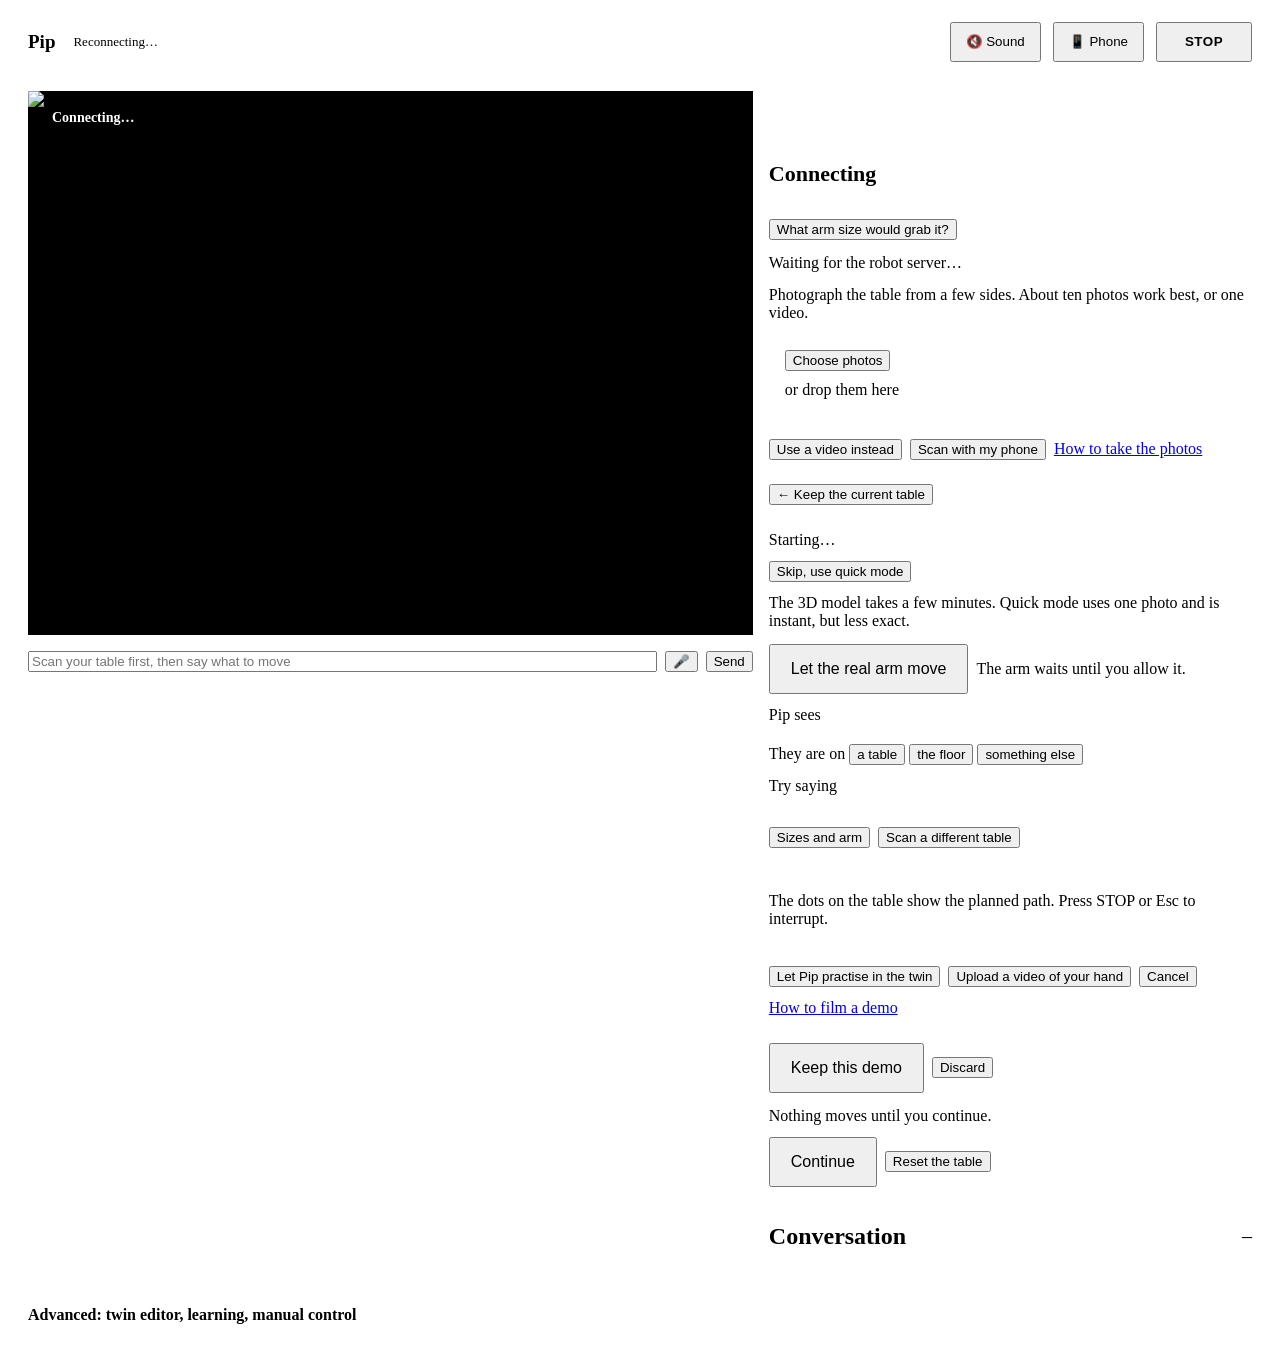
==== apps/robot_ui/dashboard.html @ 00710913 "Things on a table, the floor or anything else: guessed, drawn, sized, correctable Layout.surface say" ====
<!doctype html>
<html lang="en">
<head>
<meta charset="utf-8">
<meta name="viewport" content="width=device-width, initial-scale=1">
<title>EchoTwin</title>
<link rel="stylesheet" href="/ui/ui.css">
<style>
header{position:sticky;top:0;z-index:5;display:flex;align-items:center;gap:12px;padding:10px 20px;background:var(--bg);border-bottom:1px solid var(--line)}
h1{font-size:19px}
.status{display:flex;align-items:center;gap:6px;font-size:13px;color:var(--dim)}
.sp{flex:1}
header button{min-height:40px;padding:8px 14px}
#stopBtn{min-width:96px;font-weight:800;letter-spacing:.04em}
main{display:grid;grid-template-columns:minmax(0,1.5fr) minmax(320px,1fr);gap:16px;padding:16px 20px;max-width:1280px;margin:0 auto}
.col{display:flex;flex-direction:column;gap:16px;min-width:0}

#videoWrap{position:relative;border-radius:var(--radius);overflow:hidden;background:#000;aspect-ratio:4/3}
#video{width:100%;height:100%;object-fit:contain;display:block}
#badge{position:absolute;left:12px;top:12px;max-width:calc(100% - 24px);padding:7px 12px;border-radius:999px;font-weight:700;font-size:14px;background:var(--scrim);color:#fff}
#badge.busy{color:#9cc2ff} #badge.teach{color:#cdb8ff} #badge.stop{color:#ff9395}
#said{position:absolute;left:12px;right:12px;bottom:12px;padding:10px 14px;border-radius:12px;background:var(--scrim);color:#fff;font-size:17px;display:none}
#said b{color:#5fe0b3}
#ask{display:flex;gap:8px}
#ask input{flex:1}

/* the step card */
#step{display:flex;flex-direction:column;gap:14px}
.dots{display:flex;gap:6px;align-items:center}
.dots i{flex:1;height:5px;border-radius:3px;background:var(--line)}
.dots i.done{background:var(--accent);opacity:.5} .dots i.now{background:var(--accent)}
#stepTitle{font-size:22px;font-weight:800}
.panel{display:flex;flex-direction:column;gap:12px}
.panel p{margin:0}
.says{padding:10px 12px;border-radius:var(--radius-sm);background:var(--sunken);border-left:4px solid var(--accent)}
.says.warn{border-left-color:var(--warn)} .says.bad{border-left-color:var(--stop)}
.says b{font-weight:700}
.actions{display:flex;flex-wrap:wrap;gap:8px;align-items:center}
.actions .primary{padding:14px 20px;font-size:16px}
#drop{border:2px dashed var(--line);border-radius:var(--radius);padding:16px;display:flex;flex-direction:column;gap:10px;align-items:flex-start}
#drop.over{border-color:var(--accent);background:var(--sunken)}
#checkGrid{display:grid;grid-template-columns:repeat(auto-fill,minmax(150px,1fr));gap:10px}
.chk{background:var(--sunken);border:1px solid var(--line);border-radius:var(--radius-sm);overflow:hidden;font-size:12px}
.chk.bad{border-color:var(--stop)} .chk.good{border-color:var(--accent)}
.chk img{width:100%;display:block;background:#000;aspect-ratio:4/3;object-fit:cover}
.chk .row{display:flex;gap:6px;align-items:flex-start;padding:6px 8px}
.chk input{width:18px;height:18px;margin:0;flex:none}
#checkBar{position:sticky;bottom:0;display:none;gap:12px;align-items:center;padding:8px 0;background:var(--card)}
#pipeFill{width:0;transition:width .6s}
.stat{display:grid;grid-template-columns:auto 1fr;gap:4px 12px}
.stat b{font-weight:600}
.sure{display:flex;flex-direction:column;gap:6px}
.padgrid{display:grid;grid-template-columns:repeat(3,62px);gap:6px}
.padgrid button,.padcol button{height:52px;padding:4px;display:flex;flex-direction:column;align-items:center;justify-content:center;user-select:none;touch-action:none}
.padgrid small{font-size:10px;color:var(--dim)}
.padcol{display:flex;flex-direction:column;gap:6px} .padcol button{width:90px}
#pad{display:flex;gap:14px;align-items:center;flex-wrap:wrap}
#pad button.act{background:var(--line)}

/* conversation */
#log{max-height:220px;overflow-y:auto;display:flex;flex-direction:column;gap:6px;margin-top:10px}
.msg{padding:7px 11px;border-radius:var(--radius-sm);max-width:92%}
.msg.user{align-self:flex-end;background:var(--sunken)}
.msg.robot{align-self:flex-start;border:1px solid var(--line)}
.msg.system{align-self:center;color:var(--dim);font-size:12px}
summary{cursor:pointer;list-style:none}
summary::-webkit-details-marker{display:none}
details.card>summary{display:flex;align-items:center;justify-content:space-between}
details.card>summary::after{content:'+';color:var(--dim);font-size:20px}
details.card[open]>summary::after{content:'–'}
.thinking{color:var(--warn);text-transform:none;letter-spacing:0}

/* advanced */
#adv{max-width:1280px;margin:0 auto 24px;padding:0 20px}
#adv>summary{padding:10px 0;color:var(--dim);font-weight:600}
.advgrid{display:grid;grid-template-columns:repeat(auto-fit,minmax(340px,1fr));gap:16px;margin-top:8px}
.advgrid .wide{grid-column:1 / -1}
.advgrid h3{font-size:12px;text-transform:uppercase;letter-spacing:.08em;color:var(--dim);margin-bottom:10px}
.btns{display:flex;flex-wrap:wrap;gap:8px}
.big{display:grid;grid-template-columns:repeat(3,1fr);gap:8px;margin-bottom:10px}
.big div{background:var(--sunken);border-radius:var(--radius-sm);padding:10px}
.big b{display:block;font-size:22px} .big span{color:var(--dim);font-size:12px}
.skill{background:var(--sunken);border-radius:var(--radius-sm);padding:10px;min-width:40%;flex:1}
.skill .n{font-size:18px;font-weight:800}
.skill .pips{display:flex;gap:4px;margin-top:6px} .skill .pips i{width:14px;height:6px;border-radius:3px;background:var(--line)} .skill .pips i.on{background:var(--accent)}
#twinRow{display:grid;grid-template-columns:minmax(0,1.3fr) minmax(0,1fr);gap:12px}
#twin{width:100%;border-radius:var(--radius-sm);background:var(--sunken);aspect-ratio:594/420;object-fit:contain}
table.edit input,table.edit select{background:var(--sunken);padding:5px 6px;min-height:0;font-size:13px;width:100%;min-width:52px}
table.edit td{padding:3px 4px} table.edit input.name{min-width:150px}
.three{display:grid;grid-template-columns:repeat(3,1fr);gap:12px}
.three figure{margin:0;display:flex;flex-direction:column;gap:6px}
.three img{width:100%;aspect-ratio:1/1;object-fit:contain;background:#fff;border-radius:6px}
.three figcaption{font-size:12px;color:var(--dim)}
dialog .in{padding:18px 20px 20px;display:flex;flex-direction:column;gap:14px}
dialog .close{align-self:flex-end;margin-bottom:-8px}
#qr{background:#fff;padding:8px;border-radius:8px;width:180px;height:180px}
.armsize{display:flex;justify-content:space-between;font-weight:600}
#armSize{width:100%;accent-color:var(--accent)}
#needList{list-style:none;padding:0;margin:8px 0 12px;display:flex;flex-direction:column;gap:4px;font-size:14px}
#needList li.no{color:var(--dim)} #needList li.ok b{color:var(--accent)}
#surfaceRow .chip.on{background:var(--accent);color:var(--on-accent)}
#toasts{position:fixed;left:50%;bottom:20px;transform:translateX(-50%);display:flex;flex-direction:column;gap:8px;z-index:20;width:min(92vw,460px)}
.toast{padding:12px 16px;border-radius:var(--radius-sm);background:var(--text);color:var(--bg);font-weight:600;box-shadow:0 6px 24px #0005}
.toast.bad{background:var(--stop);color:var(--on-stop)}

@media (max-width:900px){
  main{grid-template-columns:1fr;padding:12px 16px}
  header{padding:8px 16px} #adv{padding:0 16px}
  .status span.t{display:none}
  .three{grid-template-columns:1fr} #twinRow{grid-template-columns:1fr}
}
</style>
</head>
<body>
<header>
  <h1 id="title">Pip</h1>
  <span class="status"><span class="dot" id="connDot"></span><span class="t" id="connTxt">Offline</span></span>
  <span class="pill warn" id="backendPill" hidden></span>
  <span class="sp"></span>
  <button class="ghost" id="soundBtn" aria-pressed="false" title="Sound is off until you click anywhere">🔇 Sound</button>
  <button class="ghost" id="phoneBtn">📱 Phone</button>
  <button class="stop" id="stopBtn" title="Stop now (Esc)">STOP</button>
</header>

<main>
  <div class="col">
    <div id="videoWrap"><img id="video" src="/video.mjpg" alt="The robot and your table"><div id="badge">Connecting…</div><div id="said"></div></div>
    <div id="ask">
      <input type="text" id="txt" placeholder="Scan your table first, then say what to move" autocomplete="off" aria-label="Tell the robot what to do">
      <button id="micBtn" title="Speak" aria-label="Speak">🎤</button>
      <button class="primary" id="sendBtn">Send</button>
    </div>
  </div>

  <div class="col">
    <section class="card" id="step" aria-live="polite">
      <div><div class="eyebrow" id="stepNo">&nbsp;</div></div>
      <div class="dots" id="stepDots"><i></i><i></i><i></i><i></i></div>
      <h2 id="stepTitle">Connecting</h2>
      <div class="says" id="says" hidden></div>
      <div class="actions" id="sizeHelp" hidden><button class="ghost" id="sizeHelpBtn">What arm size would grab it?</button></div>

      <div class="panel" id="p-connecting"><p class="dim">Waiting for the robot server…</p></div>

      <div class="panel" id="p-scan" hidden>
        <p>Photograph the table from a few sides. About ten photos work best, or one video.</p>
        <div id="drop">
          <button class="primary" id="checkPick">Choose photos</button>
          <input type="file" id="checkFiles" accept="image/*" multiple hidden>
          <span class="dim small">or drop them here</span>
        </div>
        <div class="actions" id="examples"></div>
        <div class="actions small">
          <button class="ghost" id="videoBtn">Use a video instead</button><input type="file" id="videoFile" accept="video/*" hidden>
          <button class="ghost" id="phoneBtn2">Scan with my phone</button>
          <a href="/docs/capture" target="_blank" rel="noopener">How to take the photos</a>
        </div>
        <div id="checkGrid"></div>
        <div id="checkBar"><button class="primary" id="checkBuild">Build twin</button><span class="dim small" id="checkSummary"></span></div>
        <div class="actions" id="backRow" hidden><button class="ghost" id="backBtn">← Keep the current table</button></div>
      </div>

      <div class="panel" id="p-scanning" hidden>
        <div class="meter"><i id="pipeFill"></i></div>
        <p class="dim" id="pipeText">Starting…</p>
        <div class="actions"><button id="pipeSkip">Skip, use quick mode</button></div>
        <p class="dim small">The 3D model takes a few minutes. Quick mode uses one photo and is instant, but less exact.</p>
      </div>

      <div class="panel" id="p-ask" hidden>
        <div class="actions" id="armRow" hidden><button class="primary" data-say="arm the robot">Let the real arm move</button><span class="dim small">The arm waits until you allow it.</span></div>
        <div><div class="eyebrow">Pip sees</div><div class="chips" id="seen" style="margin-top:8px"></div></div>
        <div class="chips" id="surfaceRow" title="My guess. Tap if it is wrong: sizes from one photo depend on it.">
          <span class="dim small" style="align-self:center">They are on</span>
          <button class="chip" data-surface="table" aria-pressed="false">a table</button>
          <button class="chip" data-surface="floor" aria-pressed="false">the floor</button>
          <button class="chip" data-surface="other" aria-pressed="false">something else</button>
          <input type="number" id="surfaceCm" min="5" max="200" step="5" placeholder="height, cm" aria-label="How high it is, in centimetres" style="width:120px;min-height:36px;padding:6px 10px" hidden>
        </div>
        <div><div class="eyebrow">Try saying</div><div class="chips" id="ideas" style="margin-top:8px"></div></div>
        <p class="dim small" id="calNote"></p>
        <div class="actions"><button class="ghost" id="fixSizes">Sizes and arm</button><button class="ghost" id="rescanBtn">Scan a different table</button></div>
      </div>

      <div class="panel" id="p-watch" hidden>
        <p id="watchTask"></p>
        <div class="sure" id="sureBox" hidden>
          <div class="meter"><i id="sure"></i></div>
          <div class="small"><b id="sureTxt"></b> <span class="dim" id="why"></span></div>
        </div>
        <p class="dim small">The dots on the table show the planned path. Press STOP or Esc to interrupt.</p>
      </div>

      <div class="panel" id="p-teach" hidden>
        <p id="teachTask"></p>
        <div id="teachSlot"></div>
        <div class="actions">
          <button data-say="practice">Let Pip practise in the twin</button>
          <button id="demoBtn">Upload a video of your hand</button><input type="file" id="demoFiles" accept="video/*,image/*" multiple hidden>
          <button class="ghost" data-say="discard">Cancel</button>
        </div>
        <p class="dim small"><a href="/docs/teaching" target="_blank" rel="noopener">How to film a demo</a></p>
      </div>

      <div class="panel" id="p-review" hidden>
        <p id="reviewTxt"></p>
        <div class="actions"><button class="primary" data-say="keep it">Keep this demo</button><button data-say="discard">Discard</button></div>
      </div>

      <div class="panel" id="p-stopped" hidden>
        <p class="dim">Nothing moves until you continue.</p>
        <div class="actions"><button class="primary" data-say="continue">Continue</button><button data-say="reset">Reset the table</button></div>
      </div>
    </section>

    <details class="card" id="logCard" open>
      <summary><h2 class="eyebrow">Conversation <span id="thinking" class="thinking"></span></h2></summary>
      <div id="log"></div>
    </details>
  </div>
</main>

<details id="adv">
  <summary>Advanced: twin editor, learning, manual control</summary>
  <div class="advgrid">
    <div class="card">
      <h3>Commands</h3>
      <div class="btns">
        <button data-say="continue">Continue</button>
        <button data-say="your turn">Your turn</button>
        <button data-say="my turn">My turn</button>
        <button data-say="reset">Reset the table</button>
        <button data-say="what do you see?">What do you see?</button>
        <button data-say="how sure are you?">How sure are you?</button>
        <button data-say="practice">Practise in the twin</button>
        <button data-say="keep it">Keep demo</button>
        <button data-say="discard">Discard demo</button>
        <button id="demoBtn2">Upload demo video</button>
        <button id="armBtn" data-say="arm the robot" hidden>Arm the robot</button>
      </div>
    </div>
    <div class="card">
      <h3>Drive the gripper by hand</h3>
      <div id="advSlot"><div id="pad" title="Hold a button to move the gripper">
        <div class="padgrid">
          <span></span><button data-v="0,1,0">▲<small>back</small></button><span></span>
          <button data-v="-1,0,0">◀<small>left</small></button><button id="padGrip">Grip</button><button data-v="1,0,0">▶<small>right</small></button>
          <span></span><button data-v="0,-1,0">▼<small>front</small></button><span></span>
        </div>
        <div class="padcol"><button data-v="0,0,0.8">⤒ Up</button><button data-v="0,0,-0.8">⤓ Down</button></div>
      </div></div>
      <p class="dim small" style="margin:10px 0 0">Keyboard (click the video first): <span id="keysHelp"><kbd>Z Q S D</kbd> or arrows move · <kbd>A</kbd>/<kbd>E</kbd> down/up · <kbd>Space</kbd> grip · <kbd>Esc</kbd> stop</span></p>
    </div>
    <div class="card">
      <h3>What Pip has learned</h3>
      <div class="btns" id="demos"></div>
      <div class="stat" style="margin-top:10px"><span class="dim">Control</span><b id="ctrl">—</b></div>
      <div class="big" style="margin-top:12px"><div><b id="dsEp">0</b><span>episodes</span></div><div><b id="dsMin">0</b><span>human minutes</span></div><div><b id="dsCost">0</b><span>CHF teleop equivalent</span></div></div>
      <table id="recent"></table>
    </div>
    <div class="card">
      <h3>Last scan</h3>
      <p class="dim small" id="scanStatus" style="margin:0 0 8px">No scan yet.</p>
      <div id="twinRow"><img id="twin" alt="" hidden><div></div></div>
      <table id="dets" style="margin-top:10px"></table>
      <div class="btns" style="margin-top:10px"><button class="ghost" id="capinfoBtn" aria-haspopup="dialog">Photos, Scaniverse or LiDAR?</button></div>
    </div>
    <div class="card wide" id="sizeCard">
      <h3>Arm size: what would it take?</h3>
      <p class="dim small" style="margin:0 0 10px">Change the arm's size to see which objects it could pick up, and how big it must be for each. The table and the objects keep their sizes.</p>
      <div class="btns">
        <select id="armSel" aria-label="Robot arm"></select>
        <button id="armApply">Switch arm</button>
      </div>
      <p class="dim small" id="armAbout" style="margin:8px 0 12px"></p>
      <label class="armsize" for="armSize"><span>Arm size</span><b id="armSizeTxt">×1.00</b></label>
      <input type="range" id="armSize" min="0.75" max="4" step="0.05" value="1" aria-describedby="armSpecs">
      <p class="small" id="armSpecs" style="margin:6px 0"></p>
      <ul id="needList"></ul>
      <div class="btns">
        <button class="primary" id="armSizeApply">Use this size</button>
        <button id="armSizeAll">Size for all objects</button>
        <button class="ghost" id="armSizeReset">Back to its real size</button>
      </div>
      <h3 style="margin-top:22px">Object sizes</h3>
      <p class="dim small" style="margin:0 0 10px">Sizes from one photo are estimates. If you know how wide one object really is, the whole table is rescaled to match.</p>
      <div class="btns">
        <select id="sizeObj" aria-label="Which object"></select>
        <input type="number" id="sizeCm" step="0.5" min="0.5" placeholder="real width, cm" style="width:150px" aria-label="Its real width in centimetres">
        <button id="sizeApply">Rescale the table</button>
      </div>
      <p class="dim small" id="scaleNow" style="margin:8px 0 0"></p>
    </div>
    <div class="card wide">
      <h3>Twin editor</h3>
      <div class="btns">
        <a href="/api/twin/export" download="twin.zip"><button>⬇ Save twin (.zip)</button></a>
        <button id="twinLoadBtn">⬆ Load twin…</button><input type="file" id="twinLoad" accept=".zip,.json" hidden>
        <button id="meshBtn">＋ Add 3D scan…</button><input type="file" id="meshFile" accept=".glb,.gltf,.obj,.ply,.stl" hidden>
        <select id="meshTarget" title="What the 3D scan is" aria-label="What the 3D scan is"><option value="scene">as the room / table (scenery)</option></select>
        <button id="twinReload">↻ Reload</button>
        <button class="primary" id="twinApply">Apply changes</button>
        <span class="dim" id="twinMsg"></span>
      </div>
      <div style="overflow-x:auto;margin-top:10px"><table id="twinTable" class="edit"></table></div>
      <button id="twinAdd" style="margin-top:8px">＋ Add object</button>
      <table id="sceneTable" class="edit" style="margin-top:10px"></table>
      <p class="dim small" style="margin:8px 0 0">Real centimetres, table centre = 0, X to the right, Y away from you.
        A saved .zip holds twin.json plus images and meshes: edit it by hand, keep it, or load it on another laptop.
        3D scans: export .glb or .obj from Polycam, Scaniverse or Luma.</p>
    </div>
    <div class="card wide">
      <h3>Status</h3>
      <div class="stat"><span class="dim">AI</span><b id="aiTxt">—</b><span class="dim">Robot</span><b id="backendTxt">—</b><span class="dim">Phone</span><b id="phoneState">not connected</b></div>
    </div>
  </div>
</details>

<dialog id="phoneDlg" aria-labelledby="phoneTitle">
  <div class="in">
    <button class="ghost close" type="button" id="phoneClose">Close</button>
    <h3 id="phoneTitle" style="font-size:20px">Use your phone</h3>
    <p class="dim" style="margin:0">Open this on a phone on the same Wi-Fi. Accept the certificate warning once. The phone can scan the table, listen and drive.</p>
    <div id="qr"></div>
    <b id="phoneUrl"></b>
  </div>
</dialog>

<dialog id="capinfo" aria-labelledby="capinfoTitle">
  <div class="in">
    <button class="ghost close" type="button" id="capinfoClose">Close</button>
    <h3 id="capinfoTitle" style="font-size:20px">Three ways to capture a place</h3>
    <p class="dim" style="margin:0">EchoTwin works from photos or a video, because every phone can do that. A Scaniverse scan or a LiDAR mesh is
      more accurate and already metric, but needs an app, or a device with a LiDAR sensor, which costs more. We tested all three.</p>
    <div class="three">
      <figure><img src="/img/map_lounge.png" alt="Floor plan of a stage built from 13 photos"><figcaption>13 photos + VGGT · cleanest plan</figcaption></figure>
      <figure><img src="/img/map_splat.png" alt="Floor plan of the same stage built from a Scaniverse scan"><figcaption>Scaniverse scan of the same stage · metric, noisier</figcaption></figure>
      <figure><img src="/img/map_home.png" alt="Floor plan of a furnished apartment built from an iPad LiDAR scan"><figcaption>LiDAR mesh of an apartment · 7.0 × 6.2 m</figcaption></figure>
    </div>
    <div style="overflow-x:auto"><table>
      <thead><tr><th></th><th>Photos / video + VGGT</th><th>Scaniverse (phone app)</th><th>LiDAR (iPad mesh)</th></tr></thead>
      <tbody>
        <tr><td>Needs</td><td>Any phone camera</td><td>A phone with the app</td><td>A device with a LiDAR sensor</td></tr>
        <tr><td>Scale</td><td>True scale with a printed marker on the table; otherwise estimated from the phone height (stage height within about 5 % of the Scaniverse scan)</td><td>Metric</td><td>Metric (table top 0.75 m, ceiling 2.25 to 2.30 m)</td></tr>
        <tr><td>Names the objects</td><td>Yes: a detector, then a vision-model review</td><td>No</td><td>No</td></tr>
        <tr><td>Plan in our test</td><td>Cleanest: armchairs, sofa, lamps</td><td>Works, noisier</td><td>93 % of the floor, table legs visible</td></tr>
        <tr><td>Processing here</td><td>About 2 to 3 min on a laptop GPU</td><td>About 30 s</td><td>About 40 s</td></tr>
      </tbody>
    </table></div>
    <p class="dim small" style="margin:0">Small things are the weak spot of photos: the reconstructed table is flat to only 2 to 3 cm, so objects
      under about 5 cm can vanish. Scaniverse and LiDAR data are not part of this repository (the LiDAR scan is licensed for non-commercial use).</p>
  </div>
</dialog>
<div id="toasts" role="status" aria-live="polite"></div>

<script src="https://cdnjs.cloudflare.com/ajax/libs/qrcodejs/1.0.0/qrcode.min.js"></script>
<script src="/ui/stage.js"></script>
<script>
const $ = s => document.querySelector(s);
const esc = s => String(s ?? '').replace(/[&<>]/g, c => ({ '&': '&amp;', '<': '&lt;', '>': '&gt;' }[c]));
let ws, state = null, soundOn = false, audio = new Audio(), lastDecision = null, decisionAt = 0;
let scanning = false, scanSeen = false, pipe = null, scanText = '', forceScan = false, lastScan = null, lastStats = null;

// ---------- small helpers ----------
function toast(text, tone) {
  const el = document.createElement('div'); el.className = 'toast ' + (tone || ''); el.textContent = text;
  $('#toasts').appendChild(el); setTimeout(() => el.remove(), 5000);
}
async function api(url, opts) {   // JSON from the server; a network failure is shown, not swallowed
  try { return await (await fetch(url, opts)).json(); }
  catch (e) { toast('Could not reach the server. Is it still running?', 'bad'); return null; }
}
const form = (name, files) => { const fd = new FormData(); for (const f of files) fd.append(name, f); return fd; };

fetch('/api/info').then(r => r.json()).then(i => {
  $('#phoneUrl').innerHTML = (i.phone_urls || [i.phone_url]).map(u => esc(u)).join('<br>');
  $('#title').textContent = i.name;
  try { new QRCode($('#qr'), { text: i.phone_url, width: 164, height: 164 }); } catch (e) { $('#qr').hidden = true; }
  $('#aiTxt').textContent = i.brain ? 'AI on' : 'AI off (rules only)';
  renderStats(i.stats); if (i.scan) renderScan(i.scan);
}).catch(() => {});

function connect() {
  ws = new WebSocket(`${location.protocol === 'https:' ? 'wss' : 'ws'}://${location.host}/ws?role=dash`);
  ws.onopen = () => { $('#connDot').classList.add('on'); $('#connTxt').textContent = 'Live'; };
  ws.onclose = () => { $('#connDot').classList.remove('on'); $('#connTxt').textContent = 'Reconnecting…'; setTimeout(connect, 1000); };
  ws.onmessage = e => onMsg(JSON.parse(e.data));
}
const send = m => ws && ws.readyState === 1 && ws.send(JSON.stringify(m));
const sayText = t => { if (t.trim()) send({ t: 'say', text: t }); };

function onMsg(m) {
  switch (m.t) {
    case 'state': state = m; renderState(); break;
    case 'log': addLog(m.who, m.text); if (m.text === 'Phone connected') $('#phoneState').textContent = 'connected'; break;
    case 'say': speak(m); break;
    case 'hush': hush(); break;
    case 'decision': lastDecision = m; decisionAt = Date.now(); renderDecision(); break;
    case 'dataset': renderStats(m.stats); break;
    case 'scan': onScan(m); break;
    case 'demo':
      if (m.stage === 'processing') addLog('system', `Reading demo video: ${m.frames} frames…`);
      if (m.stage === 'decoding') addLog('system', 'Decoding video…');
      break;
    case 'thinking': $('#thinking').textContent = m.on ? '· thinking…' : ''; break;
    case 'hello': renderStats(m.stats); if (m.scan) renderScan(m.scan); break;
  }
}

// ---------- voice and the "Pip says" line ----------
let saidTimer;
function setSays(text, tone) {
  const el = $('#says'); el.hidden = !text; el.className = 'says ' + (tone || '');
  el.innerHTML = text ? `<b>${esc(state?.name || 'Pip')}:</b> ${esc(text)}` : '';
}
function speak(m) {
  const keep = Date.now() - decisionAt < 1500 && lastDecision && lastDecision.kind === 'refuse';
  setSays(m.text, keep ? 'warn' : '');
  $('#said').style.display = 'block'; $('#said').innerHTML = `<b>${esc(state?.name || 'Pip')}:</b> ${esc(m.text)}`;
  clearTimeout(saidTimer); saidTimer = setTimeout(() => $('#said').style.display = 'none', 6000);
  if (!soundOn) return;
  if (m.audio) { audio.pause(); audio = new Audio(m.audio); audio.play().catch(() => browserSay(m.text)); }
  else browserSay(m.text);
}
function browserSay(text) {
  if (!window.speechSynthesis) return;
  const u = new SpeechSynthesisUtterance(text); u.rate = 1.08; u.pitch = 1.1;
  const v = speechSynthesis.getVoices().find(v => /en(-|_)(US|GB)/.test(v.lang) && /female|zira|samantha|google us/i.test(v.name)) || speechSynthesis.getVoices().find(v => v.lang.startsWith('en'));
  if (v) u.voice = v;
  speechSynthesis.speak(u);
}
function hush() { try { audio.pause(); } catch (e) {} if (window.speechSynthesis) speechSynthesis.cancel(); }
function setSound(on) {
  soundOn = on; if (on) browserSay(''); else hush();
  $('#soundBtn').textContent = on ? '🔊 Sound' : '🔇 Sound'; $('#soundBtn').setAttribute('aria-pressed', on);
  $('#soundBtn').title = on ? 'Sound is on. Click to mute.' : 'Sound is off. Click to turn on.';
}
$('#soundBtn').onclick = e => { e.stopPropagation(); setSound(!soundOn); };
// browsers allow audio only after a click or key press: the first one anywhere switches the sound on
const firstGesture = e => { if (!e.target.closest || !e.target.closest('#soundBtn')) setSound(true); };
window.addEventListener('pointerdown', firstGesture, { once: true });
window.addEventListener('keydown', firstGesture, { once: true });

// ---------- which step ----------
function stage() {
  const s = Stage.stageOf(state, { scanning });
  return s === 'ask' && forceScan ? 'scan' : s;
}
function renderState() {
  const s = state, st = stage(), step = Stage.STEPS[st];
  const key = (s.props || []).map(p => p.name).join('|');
  if (key !== renderState.key) {   // the scene changed: suggestions follow it
    renderState.key = key; renderAsk(); if (lastStats) renderStats(lastStats);
  }
  if (s.backend) {
    const real = s.backend.name === 'real', bp = $('#backendPill');
    bp.hidden = !real; bp.textContent = s.backend.note.startsWith('Real arm') ? 'REAL ARM' : 'mock arm'; bp.title = s.backend.note;
    $('#backendTxt').textContent = real ? s.backend.note : 'simulation';
    $('#armBtn').hidden = s.backend.ready !== false;
    $('#armRow').hidden = s.backend.ready !== false;
  }
  const b = Stage.badge(s), badge = $('#badge');
  badge.textContent = b.text; badge.className = b.tone;
  $('#ctrl').textContent = s.authority === 'robot' ? s.name : 'You';
  showScale(s);
  showSurface(s.surface);
  $('#stepTitle').textContent = st === 'ask' && s.name ? `Say what ${s.name} should move` : step.title;
  $('#stepNo').innerHTML = step.n ? `Step ${Math.min(step.n, 4)} of 4` : '&nbsp;';
  document.querySelectorAll('#stepDots i').forEach((d, i) => { d.className = step.n && i + 1 < step.n ? 'done' : step.n === i + 1 ? 'now' : ''; });
  for (const p of document.querySelectorAll('.panel')) p.hidden = p.id !== 'p-' + st;
  if (st !== 'ask') $('#sizeHelp').hidden = true;
  $('#backRow').hidden = !(st === 'scan' && forceScan);
  placePad(st);
  if (st === 'watch') renderWatch(); else if (st === 'teach') renderTeach(); else if (st === 'review') renderReview();
  renderSkills();
  $('#txt').placeholder = (s.props || []).length ? `e.g. put the ${s.props[0].name} next to the ${(s.props[1] || s.props[0]).name}` : 'Scan your table first, then say what to move';
}
function placePad(st) {   // one drive pad: in the Teach step while teaching, in Advanced otherwise
  const pad = $('#pad'), want = st === 'teach' ? $('#teachSlot') : $('#advSlot');
  if (pad.parentElement !== want) want.appendChild(pad);
}
// naming: the AI is still at it, or it has answered and the robot has not put the names on its objects yet
const naming = () => !!(lastScan && (lastScan.naming || (lastScan.props || []).some(n => !unnamed(n))));
const unnamed = n => /^object \d+$/.test(n);     // the placeholder name until the AI has answered
function renderAsk() {
  const names = (state?.props || []).map(p => p.name), wait = naming();
  $('#seen').innerHTML = names.length ? names.map((n, i) => wait && unnamed(n)
      ? `<button class="chip dim" data-fill="${esc(n)}" title="The AI is still naming it; you can say ${esc(n)} meanwhile">${i + 1} · naming…</button>`
      : `<button class="chip" data-fill="${esc(n)}" title="Add to the message">${i + 1} · ${esc(n)}</button>`).join('')
    : '<span class="dim">Nothing yet.</span>';
  const ideas = names.length && !(wait && names.every(unnamed)) ? [`Put the ${names[0]} next to the ${names[1] || names[0]}`, names[1] ? `Move the ${names[1]} to the left` : `Move the ${names[0]} to the left`] : [];
  $('#ideas').innerHTML = [...ideas, 'What do you see?', 'How sure are you?'].map(t => `<button class="chip" data-idea="${esc(t)}">${esc(t)}</button>`).join('');
  $('#seen').querySelectorAll('[data-fill]').forEach(b => b.onclick = () => { const t = $('#txt'); t.value = (t.value + ' ' + b.dataset.fill).trim(); t.focus(); });
  $('#ideas').querySelectorAll('[data-idea]').forEach(b => b.onclick = () => sayText(b.dataset.idea));
  const c = lastScan && lastScan.calibration;
  $('#calNote').textContent = !lastScan ? '' : c && c.source === 'marker' ? `Sizes measured with the marker (${c.photos_seen} of ${c.photos_total} photos).`
    : 'Sizes are estimated from the photo. Too big for my gripper? See what arm size it would take.';
}
function renderWatch() {
  const t = state.task;
  $('#watchTask').textContent = t && t.instruction ? `“${t.instruction}”` : '';
  const p = state.plan, box = $('#sureBox');
  box.hidden = !p;
  if (p) {
    $('#sure').style.width = p.sure + '%';
    $('#sure').style.background = p.sure > 65 ? 'var(--accent)' : p.sure > 45 ? 'var(--warn)' : 'var(--stop)';
    $('#sureTxt').textContent = `${Stage.sureLabel(p.sure)} (${p.sure}%)`;
    $('#why').textContent = p.why || '';
  }
  if (state.mode === 'replay' && lastDecision && lastDecision.reason === 'video') $('#watchTask').textContent = Stage.reasonText('video') + '.';
}
function renderTeach() {
  const t = state.task, why = lastDecision && lastDecision.kind === 'teach' ? Stage.reasonText(lastDecision.reason) : '';
  $('#teachTask').innerHTML = (why ? `<b>${esc(why)}.</b> ` : '') + (t && t.instruction ? `Show me: ${esc(t.instruction)}. ` : '') +
    'Drive the gripper with the arrows below, or the keyboard, then let go of the object.';
}
function renderReview() {
  const r = state.review;
  $('#reviewTxt').textContent = r ? `Pip learned from this. It scored ${r.score} (${r.quality}).` : '';
}
function renderDecision() {
  const m = lastDecision; if (!m) return;
  if (m.kind === 'refuse') setSays(`I can't do that: ${m.why}.`, 'warn');
  $('#sizeHelp').hidden = m.kind !== 'refuse';
  if (state) renderState();
}
function renderSkills() {
  const s = state; if (!s || !s.skills) { $('#demos').innerHTML = ''; return; }
  $('#demos').innerHTML = Object.keys(s.skills).map(k => {
    const n = s.skills[k], need = s.min_demos || 1;
    const pips = Array.from({ length: Math.max(need, Math.min(n, 8)) }, (_, i) => `<i class="${i < n ? 'on' : ''}"></i>`).join('');
    return `<div class="skill"><span class="dim">${esc(s.skill_labels[k])}</span><div class="n">${n} demo${n === 1 ? '' : 's'}</div><div class="pips">${pips}</div>
      <div class="small" style="color:${n >= need ? 'var(--accent)' : 'var(--teach)'};margin-top:4px">${n >= need ? 'learned' : 'needs ' + (need - n) + ' more'}</div></div>`;
  }).join('');
}
function addLog(who, text) {
  const el = document.createElement('div'); el.className = 'msg ' + who; el.textContent = text;
  const log = $('#log'); log.appendChild(el); log.scrollTop = log.scrollHeight;
  while (log.children.length > 80) log.firstChild.remove();
}

// ---------- scan ----------
function setScanning(on, text) {
  scanning = on; if (on) { forceScan = false; scanText = text || scanText; }
  if (state) renderState();
}
function onScan(m) {
  scanSeen = true;
  const t = $('#pipeText');
  if (m.stage === 'capturing') { setScanning(true, 'Phone is capturing…'); t.textContent = scanText; setSays('Scanning from the phone…'); }
  if (m.stage === 'receiving') { setScanning(true); t.textContent = `Receiving frames: ${m.n}`; }
  if (m.stage === 'processing') { setScanning(true); t.textContent = `Processing ${m.frames} frames…`; }
  if (m.stage === 'everyday') { setScanning(true); $('#pipeFill').style.width = '60%'; t.textContent = 'Finding the objects in the photo…'; }
  if (m.stage === 'pipeline') onPipeline(m);
  if (m.stage === 'done') { setTimeout(loadNeeds, 1500); setScanning(false); $('#pipeFill').style.width = '0'; lastScan = m.summary; renderScan(m.summary); renderAsk(); setTimeout(loadTwin, 800); }
  if (m.stage === 'error') { setScanning(false); if (lastScan) lastScan.naming = false; renderAsk(); toast('Scan failed: ' + m.error, 'bad'); }
}
function onPipeline(m) {
  const running = m.state === 'running';
  $('#pipeFill').style.width = m.pct + '%';
  if (running) {
    setScanning(true);
    $('#pipeText').textContent = `Step ${Math.min(m.i + 1, m.steps.length)} of ${m.steps.length}: ${m.steps[m.i] || 'finishing'} · ${m.elapsed} s`;
  } else if (m.state === 'skipped') { setScanning(true); $('#pipeText').textContent = 'Skipped. Using quick mode…'; }
}
$('#pipeSkip').onclick = () => send({ t: 'scan_skip' });
function beginScan(text) {   // a scan was asked for from this page: show progress now, and give up if the server never starts one
  scanSeen = false; setScanning(true, text); $('#pipeText').textContent = text; $('#pipeFill').style.width = '0';
  setTimeout(() => { if (scanning && !scanSeen) { setScanning(false); toast('The server did not start a scan. It may be busy with another one.', 'bad'); } }, 20000);
}
function calText(s) {
  const c = s.calibration;
  if (c && c.source === 'marker') return ` · sizes measured with the marker (${c.photos_seen} of ${c.photos_total} photos)`;
  return ' · sizes estimated (no marker: can be off by a factor of two)';
}
function renderScan(s) {
  lastScan = s;
  const list = (s.props || []).map((n, i) => `<tr><td>${i + 1}</td><td>${esc(n)}</td></tr>`).join('');
  if (s.mode === 'scan3d') {
    $('#scanStatus').textContent = `3D model: ${s.props.length} object${s.props.length !== 1 ? 's' : ''} to move` +
      `${s.obstacles.length ? ', ' + s.obstacles.length + ' fixed' : ''}${s.review && s.review.model ? ' · checked by ' + s.review.model : ''}${calText(s)}.`;
    $('#twin').src = s.twin + '?' + Date.now(); $('#twin').hidden = false;
    $('#dets').innerHTML = '<tr><th>#</th><th>Object</th></tr>' + list + (s.obstacles || []).map(n => `<tr><td></td><td>${esc(n)} <span class="dim">(fixed)</span></td></tr>`).join('');
  } else if (s.mode === 'file') {
    $('#scanStatus').textContent = `Twin "${s.name}" loaded from a file: ${s.props.length} objects${s.scene ? ', ' + s.scene + ' 3D scan(s)' : ''}.`;
    $('#dets').innerHTML = ''; $('#twin').hidden = true;
  } else if (s.mode === 'everyday') {
    $('#scanStatus').textContent = `Everyday objects from one photo${s.pitch ? ', camera tilt ' + Math.round(s.pitch) + '°' : ''}${calText(s)}.`;
    $('#twin').src = s.twin + (s.twin.includes('?') ? '&' : '?') + Date.now(); $('#twin').hidden = false;
    $('#dets').innerHTML = '<tr><th>#</th><th>Object</th></tr>' + list;
  }
}

// ---------- examples, photo check, video ----------
fetch('/api/examples').then(r => r.json()).then(list => {
  $('#examples').innerHTML = list.map(e => `<button data-ex="${esc(e.id)}" title="${esc(e.title)}: ${esc(e.what)}">Try the example (${e.photos} photos)</button>`).join('');
  $('#examples').querySelectorAll('button').forEach(b => b.onclick = async () => {
    beginScan('Scanning the example photos…');
    const r = await api('/api/examples/' + b.dataset.ex, { method: 'POST' });
    if (!r || !r.ok) setScanning(false);
  });
}).catch(() => {});
$('#videoBtn').onclick = () => $('#videoFile').click();
$('#videoFile').onchange = async () => {
  const f = $('#videoFile').files[0]; if (!f) return;
  beginScan('Reading the video…');
  const r = await api('/api/scan', { method: 'POST', body: form('files', [f]) });
  if (!r || !r.ok) { setScanning(false); if (r) toast('That video could not be read. Try another one.', 'bad'); }
  $('#videoFile').value = '';
};
async function checkUpload(files) {
  if (!files.length) return;
  $('#checkGrid').innerHTML = `<div class="dim">Checking ${files.length} photo${files.length > 1 ? 's' : ''}…</div>`;
  const r = await api('/api/check', { method: 'POST', body: form('files', files) });
  if (!r) { $('#checkGrid').innerHTML = ''; return; }
  $('#checkGrid').innerHTML = r.results.map(c => `
    <label class="chk ${c.ok ? 'good' : 'bad'}">
      ${c.preview ? `<img src="${c.preview}" alt="">` : ''}
      <div class="row"><input type="checkbox" data-id="${c.id}" ${c.ok ? 'checked' : ''}>
        <div><b>${c.ok ? '✓' : '✗'} ${esc(c.name || '')}</b><br>${esc(c.reason)}</div></div>
    </label>`).join('');
  $('#checkBar').style.display = 'flex';
  $('#checkGrid').querySelectorAll('input').forEach(i => i.onchange = checkCount);
  checkCount();
}
function checkCount() {
  const n = $('#checkGrid').querySelectorAll('input:checked').length;
  $('#checkBuild').textContent = `Build twin from ${n} photo${n === 1 ? '' : 's'}`;
  $('#checkBuild').disabled = !n;
  $('#checkSummary').textContent = n ? 'Untick the bad ones first.' : 'Tick at least one photo.';
}
$('#checkPick').onclick = () => $('#checkFiles').click();
$('#checkFiles').onchange = () => { checkUpload([...$('#checkFiles').files]); $('#checkFiles').value = ''; };
const drop = $('#p-scan');
drop.addEventListener('dragover', e => { e.preventDefault(); $('#drop').classList.add('over'); });
drop.addEventListener('dragleave', () => $('#drop').classList.remove('over'));
drop.addEventListener('drop', e => { e.preventDefault(); $('#drop').classList.remove('over'); checkUpload([...e.dataTransfer.files].filter(f => f.type.startsWith('image/'))); });
$('#checkBuild').onclick = async () => {
  const ids = [...$('#checkGrid').querySelectorAll('input:checked')].map(i => i.dataset.id);
  beginScan('Starting…');
  const r = await api('/api/check/build', { method: 'POST', headers: { 'Content-Type': 'application/json' }, body: JSON.stringify({ ids }) });
  if (!r || !r.ok) { setScanning(false); if (r) toast(r.error, 'bad'); return; }
  $('#checkGrid').innerHTML = ''; $('#checkBar').style.display = 'none';
};
$('#rescanBtn').onclick = () => { forceScan = true; renderState(); };
$('#backBtn').onclick = () => { forceScan = false; renderState(); };

// ---------- dialogs ----------
const dialogs = [['#capinfo', '#capinfoBtn', '#capinfoClose'], ['#phoneDlg', '#phoneBtn', '#phoneClose']];
for (const [d, open, close] of dialogs) {
  $(open).onclick = () => $(d).showModal(); $(close).onclick = () => $(d).close();
  $(d).addEventListener('click', e => { if (e.target === $(d)) $(d).close(); });
}
$('#phoneBtn2').onclick = () => $('#phoneDlg').showModal();

// ---------- dataset ----------
function renderStats(s) {
  if (!s) return;
  lastStats = s;
  const everyday = !!(state && state.skills);
  $('#dsEp').textContent = s.episodes; $('#dsMin').textContent = s.human_minutes; $('#dsCost').textContent = s.teleop_cost_chf;
  $('#recent').innerHTML = '<tr><th>#</th><th>Instruction</th><th>Source</th><th>Score</th></tr>' +
    s.recent.filter(e => everyday ? e.kind === 'prop' : e.kind !== 'prop').slice(0, 8).map(e => `<tr><td>${e.i}</td><td>${esc(e.instruction)}</td><td>${e.source}</td><td>${e.score} <span class="dim">${e.quality}</span></td></tr>`).join('');
}

// ---------- input ----------
$('#sendBtn').onclick = () => { sayText($('#txt').value); $('#txt').value = ''; };
$('#txt').addEventListener('keydown', e => { if (e.key === 'Enter') $('#sendBtn').click(); });
document.addEventListener('click', e => { const b = e.target.closest('[data-say]'); if (b) sayText(b.dataset.say); });
$('#stopBtn').onclick = () => send({ t: 'stop', reason: 'button' });
const pickDemo = () => $('#demoFiles').click();
$('#demoBtn').onclick = pickDemo; $('#demoBtn2').onclick = pickDemo;
$('#demoFiles').onchange = async () => {
  addLog('system', 'Uploading demo…');
  const r = await api('/api/demo', { method: 'POST', body: form('files', $('#demoFiles').files) });
  if (r && r.ok) setSays('Watching your video…'); $('#demoFiles').value = '';
};
// laptop mic
const SR = window.SpeechRecognition || window.webkitSpeechRecognition;
$('#micBtn').onclick = () => {
  if (!SR) return toast('This browser has no speech recognition. Type instead.', 'bad');
  const r = new SR(); r.lang = 'en-US'; $('#micBtn').textContent = '…';
  r.onresult = e => sayText(e.results[0][0].transcript); r.onend = () => $('#micBtn').textContent = '🎤'; r.start();
};
// on-screen drive pad: hold a button to move
let padV = null;
document.querySelectorAll('#pad [data-v]').forEach(b => {
  const on = e => { e.preventDefault(); padV = b.dataset.v.split(',').map(Number); b.classList.add('act'); };
  const off = () => { if (padV) send({ t: 'ctl', vx: 0, vy: 0, vz: 0 }); padV = null; b.classList.remove('act'); };
  b.addEventListener('mousedown', on); b.addEventListener('touchstart', on, { passive: false });
  b.addEventListener('mouseup', off); b.addEventListener('mouseleave', off); b.addEventListener('touchend', off);
});
$('#padGrip').onclick = () => send({ t: 'grip', on: !state?.grip });
setInterval(() => { if (padV) send({ t: 'ctl', vx: padV[0], vy: padV[1], vz: padV[2] }); }, 50);
// keyboard driving: physical key positions (e.code), so it works on AZERTY and QWERTY alike
const keys = new Set();
const typing = () => /^(INPUT|SELECT|TEXTAREA)$/.test(document.activeElement?.tagName || '');
window.addEventListener('keydown', e => {
  if (typing()) return;
  if (e.code === 'Escape') return send({ t: 'stop', reason: 'button' });
  if (e.code === 'Space') { e.preventDefault(); if (!e.repeat) send({ t: 'grip', on: !state?.grip }); return; }
  if (e.code.startsWith('Arrow') || e.code.startsWith('Page')) e.preventDefault();
  keys.add(e.code);
});
window.addEventListener('keyup', e => keys.delete(e.code));
window.addEventListener('blur', () => keys.clear());
setInterval(() => {
  if (!keys.size) return;
  const k = c => keys.has(c) ? 1 : 0;
  send({ t: 'ctl',
    vx: k('KeyD') - k('KeyA') + k('ArrowRight') - k('ArrowLeft'),
    vy: k('KeyW') - k('KeyS') + k('ArrowUp') - k('ArrowDown'),
    vz: 0.8 * (k('KeyE') - k('KeyQ') + k('PageUp') - k('PageDown')) });
}, 50);
// show the letters of this keyboard's layout in the help line
(async () => {
  let map = null;
  try { map = await navigator.keyboard.getLayoutMap(); } catch (e) {}
  const azerty = map ? map.get('KeyQ') === 'a' : /^fr|^be/i.test(navigator.language);
  const L = c => (map && map.get(c) ? map.get(c) : { KeyW: azerty ? 'z' : 'w', KeyA: azerty ? 'q' : 'a', KeyQ: azerty ? 'a' : 'q' }[c] || c.slice(3).toLowerCase()).toUpperCase();
  $('#keysHelp').innerHTML = `<kbd>${L('KeyW')} ${L('KeyA')} ${L('KeyS')} ${L('KeyD')}</kbd> or arrows move · ` +
    `<kbd>${L('KeyQ')}</kbd>/<kbd>${L('KeyE')}</kbd> or <kbd>PgDn</kbd>/<kbd>PgUp</kbd> down/up · <kbd>Space</kbd> grip · <kbd>Esc</kbd> stop`;
})();

// ---------- sizes and arm ----------
function showScale(s) {
  const k = s.scale || 1;
  $('#scaleNow').textContent = Math.abs(k - 1) < 0.005 ? 'Sizes are as the photo estimated.' : `The table is ${k.toFixed(2)} times what the photo estimated.`;
  if (s.arm_size !== showScale.armSize || s.arm !== showScale.arm || k !== showScale.k) {   // the arm or the table changed: sizes needed change
    showScale.armSize = s.arm_size; showScale.arm = s.arm; showScale.k = k; loadNeeds();
  }
  if (s.arm && $('#armSel').value !== s.arm && document.activeElement !== $('#armSel')) $('#armSel').value = s.arm;
}
function fillSizeObjects() {
  if (!twinDoc) return;
  const keep = $('#sizeObj').value;
  $('#sizeObj').innerHTML = twinDoc.objects.map((o, i) => `<option value="${i}">${i + 1} · ${esc(o.name)} (now ${o.size_cm[0]} cm wide)</option>`).join('') || '<option value="">No objects</option>';
  if (keep !== '' && twinDoc.objects[+keep]) $('#sizeObj').value = keep;
}
async function rescale(body, done) {
  const r = await api('/api/twin/scale', { method: 'POST', headers: { 'Content-Type': 'application/json' }, body: JSON.stringify(body) });
  if (!r) return;
  if (!r.ok) return toast(r.error, 'bad');
  toast(done); setTimeout(loadTwin, 800);
}
$('#sizeApply').onclick = () => {
  const w = parseFloat($('#sizeCm').value);
  if (!(w > 0)) return toast('Type the real width of the object in cm.', 'bad');
  rescale({ object: +$('#sizeObj').value, width_cm: w }, 'Sizes updated.');
};
// ---------- what the things stand on ----------
function showSurface(sf) {
  if (!sf) return;
  document.querySelectorAll('#surfaceRow [data-surface]').forEach(b => {
    const on = b.dataset.surface === sf.kind; b.classList.toggle('on', on); b.setAttribute('aria-pressed', on);
  });
  const cm = $('#surfaceCm');
  if (document.activeElement !== cm) { cm.hidden = sf.kind !== 'other'; if (sf.kind === 'other') cm.value = Math.round(sf.height * 100); }
}
async function setSurface(kind, height_cm) {
  const r = await api('/api/twin/surface', { method: 'POST', headers: { 'Content-Type': 'application/json' }, body: JSON.stringify({ kind, height_cm }) });
  if (r && !r.ok) toast(r.error, 'bad'); else if (r) setTimeout(loadTwin, 800);
}
document.querySelectorAll('#surfaceRow [data-surface]').forEach(b => b.onclick = () => {
  const kind = b.dataset.surface;
  if (kind === 'other') { $('#surfaceCm').hidden = false; $('#surfaceCm').focus(); if (!$('#surfaceCm').value) return; }
  setSurface(kind, kind === 'other' ? +$('#surfaceCm').value : null);
});
$('#surfaceCm').addEventListener('change', () => { const v = +$('#surfaceCm').value; if (v > 0) setSurface('other', v); });

// ---------- arm size: what would it take ----------
let needs = null;
async function loadNeeds() {
  const r = await api('/api/arm/needed');
  if (!r || !r.ok) return;
  needs = r;
  const sl = $('#armSize');
  sl.min = r.range[0]; sl.max = r.range[1];
  if (document.activeElement !== sl) sl.value = r.size;
  showNeeds();
}
function showNeeds() {
  if (!needs) return;
  const k = +$('#armSize').value, [lo, hi] = needs.range;
  $('#armSizeTxt').textContent = '×' + k.toFixed(2);
  $('#armSpecs').textContent = `Jaws open ${(needs.opening_cm * k).toFixed(0)} cm · reaches ${(needs.reach_cm[0] * k).toFixed(0)} to ${(needs.reach_cm[1] * k).toFixed(0)} cm from its base`;
  $('#needList').innerHTML = needs.objects.map(o => {
    const ok = o.needed !== null && k >= o.needed - 1e-9 && k <= o.most;
    const why = o.needed === null ? esc(o.why) : o.needed > hi ? `needs ×${o.needed.toFixed(2)}, more than this arm can be` :
      k > o.most ? `too big: an arm this size cannot bend down to it (×${o.most.toFixed(2)} at most)` : `needs ×${o.needed.toFixed(2)}`;
    return `<li class="${ok ? 'ok' : 'no'}">${ok ? '✓' : '✗'} <b>${esc(o.name)}</b> (${o.width_cm} cm wide): ${why}</li>`;
  }).join('') || '<li class="no">No objects yet: scan a table first.</li>';
  const all = needs.all;
  $('#armSizeAll').disabled = all === null || all > hi;
  const some = needs.objects.some(o => o.needed === null), what = some ? 'every object it can grab' : 'all objects';
  $('#armSizeAll').textContent = all === null ? 'No single size grabs them' : all > hi ? `They need ×${all.toFixed(2)}, more than it can be` : `Size for ${what} (×${Math.max(lo, all).toFixed(2)})`;
  $('#armSizeApply').disabled = Math.abs(k - (state?.arm_size || 1)) < 0.005;
  $('#armSizeReset').disabled = Math.abs((state?.arm_size || 1) - 1) < 0.005;
}
async function resizeArm(k) {
  const r = await api('/api/arm', { method: 'POST', headers: { 'Content-Type': 'application/json' }, body: JSON.stringify({ size: k }) });
  if (r && !r.ok) toast(r.error, 'bad'); else if (r) toast('Resizing the arm… this takes a few seconds.');
}
$('#armSize').oninput = showNeeds;
$('#armSizeApply').onclick = () => resizeArm(+$('#armSize').value);
$('#armSizeAll').onclick = () => {
  if (!needs || needs.all === null) return;
  const k = Math.min(+needs.range[1], Math.max(+needs.range[0], Math.ceil(needs.all * 20) / 20));   // round up to the slider's step
  $('#armSize').value = k; showNeeds(); resizeArm(k);
};
$('#armSizeReset').onclick = () => { $('#armSize').value = 1; showNeeds(); resizeArm(1); };
const openSizes = () => { $('#adv').open = true; loadNeeds(); $('#sizeCard').scrollIntoView({ behavior: 'smooth' }); };
$('#sizeHelpBtn').onclick = openSizes;
$('#adv').addEventListener('toggle', () => { if ($('#adv').open) loadNeeds(); });
$('#fixSizes').onclick = openSizes;
let armList = [];
fetch('/api/arms').then(r => r.json()).then(r => {
  armList = r.arms;
  $('#armSel').innerHTML = armList.map(a => `<option value="${esc(a.name)}" ${a.ready ? '' : 'disabled'}>${esc(a.name)}${a.ready ? '' : ' (download first)'}</option>`).join('');
  if (r.current) $('#armSel').value = r.current;
  $('#armSel').disabled = $('#armApply').disabled = !r.can_switch;
  showArmAbout();
}).catch(() => {});
function showArmAbout() { const a = armList.find(a => a.name === $('#armSel').value); $('#armAbout').textContent = a ? a.about : ''; }
$('#armSel').onchange = showArmAbout;
$('#armApply').onclick = async () => {
  const r = await api('/api/arm', { method: 'POST', headers: { 'Content-Type': 'application/json' }, body: JSON.stringify({ name: $('#armSel').value }) });
  if (r && !r.ok) toast(r.error, 'bad'); else if (r) toast('Switching arm… this takes a few seconds.');
};

// ---------- twin editor ----------
let twinDoc = null;
const SHAPES = ['flat', 'box', 'cylinder', 'round'];
const num = v => `<input type="number" step="0.5" value="${v}">`;
async function loadTwin() {
  try { twinDoc = await fetch('/api/twin/layout').then(r => r.json()); } catch (e) { return; }
  renderTwin();
}
function renderTwin() {
  const d = twinDoc; if (!d) return;
  $('#twinTable').innerHTML = '<tr><th>#</th><th>Name</th><th>Shape</th><th>W</th><th>D</th><th>H cm</th><th>X</th><th>Y cm</th><th>Rot°</th><th>3D</th><th></th></tr>' +
    d.objects.map((o, i) => `<tr data-i="${i}"><td>${i + 1}</td><td><input class="name" value="${esc(o.name)}"></td>
      <td><select>${SHAPES.map(sh => `<option ${sh === o.shape ? 'selected' : ''}>${sh}</option>`).join('')}</select></td>
      <td>${num(o.size_cm[0])}</td><td>${num(o.size_cm[1])}</td><td>${num(o.size_cm[2])}</td>
      <td>${num(o.pos_cm[0])}</td><td>${num(o.pos_cm[1])}</td><td>${num(o.yaw_deg || 0)}</td>
      <td class="dim">${o.mesh ? 'mesh' : o.skin ? 'photo' : '—'}</td>
      <td><button data-del="${i}" title="Delete" aria-label="Delete object ${i + 1}">✕</button></td></tr>`).join('');
  $('#sceneTable').innerHTML = d.scene.length ? '<tr><th>3D scan</th><th>X</th><th>Y</th><th>Z cm</th><th>Rot°</th><th>Scale</th><th></th></tr>' +
    d.scene.map((m, k) => `<tr data-k="${k}"><td>${esc(m.mesh.split('/').pop())}</td><td>${num(m.pos_cm[0])}</td><td>${num(m.pos_cm[1])}</td>
      <td>${num(m.pos_cm[2])}</td><td>${num(m.euler_deg[2])}</td><td><input type="number" step="0.05" value="${m.scale}"></td>
      <td><button data-sdel="${k}" aria-label="Delete 3D scan ${k + 1}">✕</button></td></tr>`).join('') : '';
  fillSizeObjects();
  $('#meshTarget').innerHTML = '<option value="scene">as the room / table (scenery)</option>' +
    d.objects.map((o, i) => `<option value="${i}">as the shape of ${esc(o.name)}</option>`).join('');
  $('#twinTable').querySelectorAll('[data-del]').forEach(b => b.onclick = () => { collectTwin(); twinDoc.objects.splice(+b.dataset.del, 1); renderTwin(); });
  $('#sceneTable').querySelectorAll('[data-sdel]').forEach(b => b.onclick = () => { collectTwin(); twinDoc.scene.splice(+b.dataset.sdel, 1); renderTwin(); });
}
function collectTwin() {
  const d = twinDoc;
  $('#twinTable').querySelectorAll('tr[data-i]').forEach(tr => {
    const o = d.objects[+tr.dataset.i], v = [...tr.querySelectorAll('input')].map(x => x.value);
    o.name = v[0]; o.shape = tr.querySelector('select').value;
    o.size_cm = [+v[1], +v[2], +v[3]]; o.pos_cm = [+v[4], +v[5]]; o.yaw_deg = +v[6];
  });
  $('#sceneTable').querySelectorAll('tr[data-k]').forEach(tr => {
    const m = d.scene[+tr.dataset.k], v = [...tr.querySelectorAll('input')].map(x => +x.value);
    m.pos_cm = [v[0], v[1], v[2]]; m.euler_deg = [m.euler_deg[0], m.euler_deg[1], v[3]]; m.scale = v[4];
  });
}
$('#twinAdd').onclick = () => { if (!twinDoc) return; collectTwin(); twinDoc.objects.push({ name: 'new object', shape: 'box', size_cm: [5, 5, 5], pos_cm: [0, 0], yaw_deg: 0, color: '#b0b0b0' }); renderTwin(); };
$('#twinReload').onclick = loadTwin;
$('#twinApply').onclick = async () => {
  collectTwin();
  const r = await api('/api/twin/layout', { method: 'POST', headers: { 'Content-Type': 'application/json' }, body: JSON.stringify(twinDoc) });
  if (r) $('#twinMsg').textContent = r.ok ? 'Applied.' : r.error;
};
$('#twinLoadBtn').onclick = () => $('#twinLoad').click();
$('#twinLoad').onchange = async () => {
  const f = $('#twinLoad').files[0]; if (!f) return;
  $('#twinMsg').textContent = 'Loading…';
  const r = await api('/api/twin/import', { method: 'POST', body: form('file', [f]) });
  if (r) $('#twinMsg').textContent = r.ok ? 'Loaded.' : r.error; $('#twinLoad').value = '';
};
$('#meshBtn').onclick = () => $('#meshFile').click();
$('#meshFile').onchange = async () => {
  const f = $('#meshFile').files[0]; if (!f) return; const fd = form('file', [f]); fd.append('target', $('#meshTarget').value);
  $('#twinMsg').textContent = 'Converting the 3D scan…';
  const r = await api('/api/twin/mesh', { method: 'POST', body: fd });
  if (r) $('#twinMsg').textContent = r.ok ? `Added (${r.faces.toLocaleString()} faces).` : r.error; $('#meshFile').value = '';
};
loadTwin();
connect();
</script>
</body>
</html>
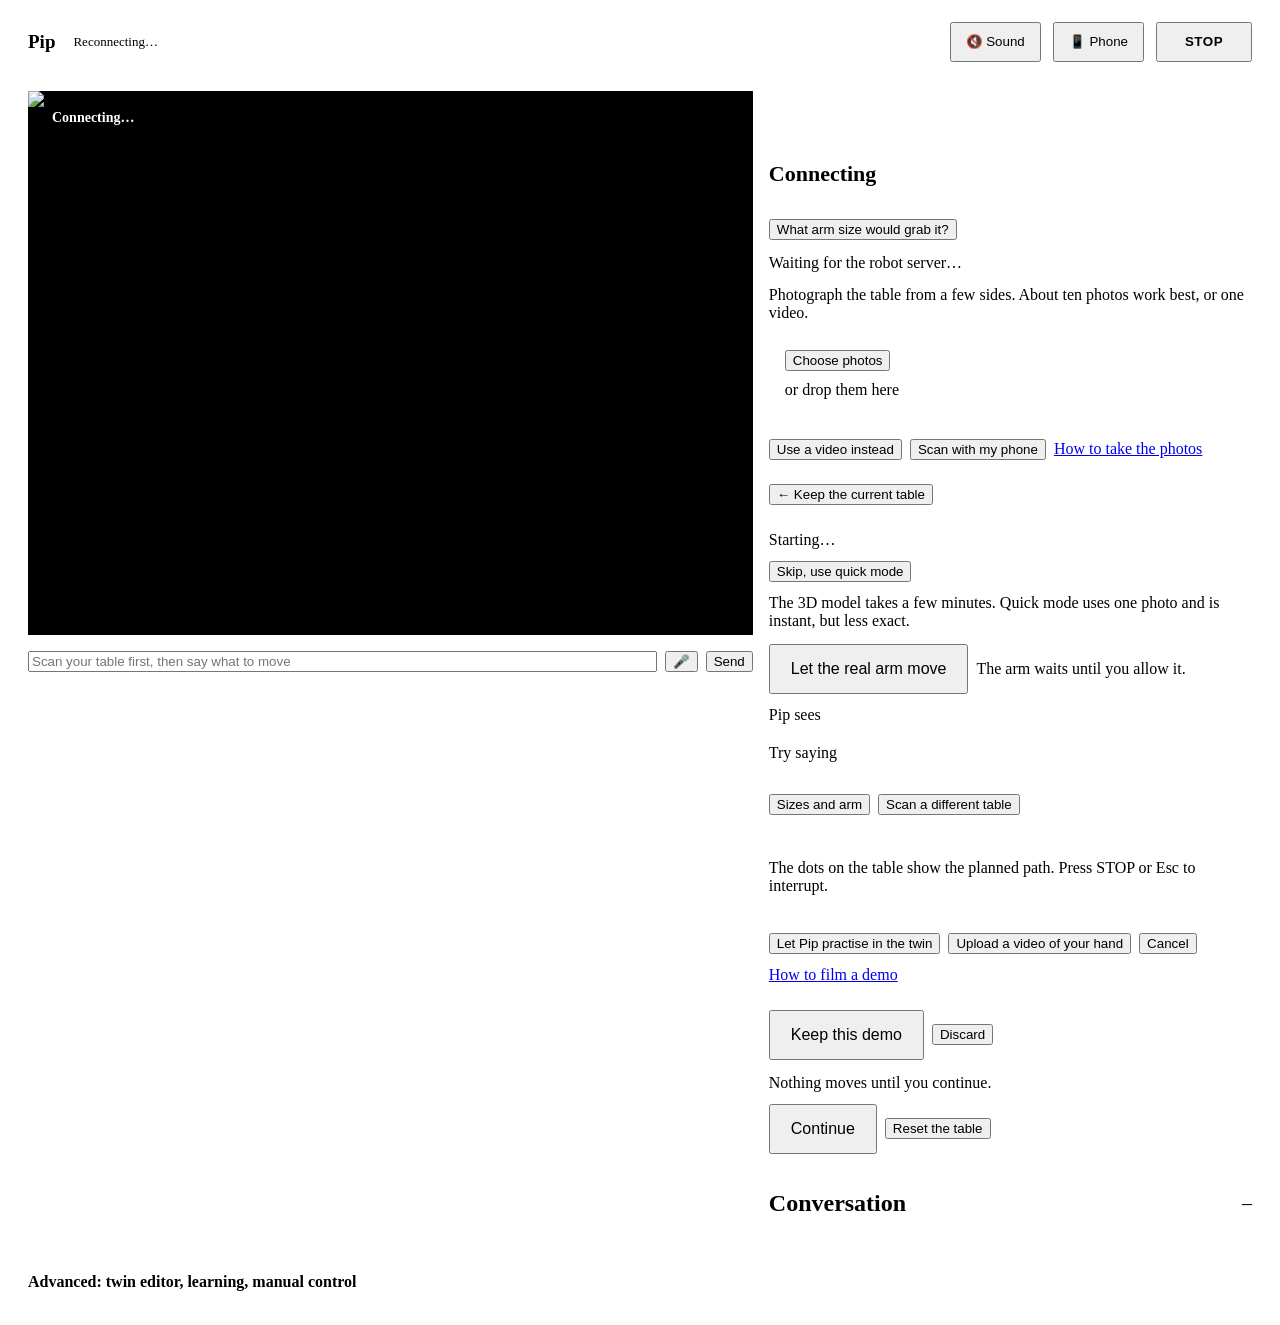
==== commit 452c59ce: "Merge branch 'naming-state' into any-surface-base # Conflicts: #	apps/robot_ui/dashboard.html" ====
--- a/apps/robot_ui/dashboard.html
+++ b/apps/robot_ui/dashboard.html
@@ -98,7 +98,6 @@
 #armSize{width:100%;accent-color:var(--accent)}
 #needList{list-style:none;padding:0;margin:8px 0 12px;display:flex;flex-direction:column;gap:4px;font-size:14px}
 #needList li.no{color:var(--dim)} #needList li.ok b{color:var(--accent)}
-#surfaceRow .chip.on{background:var(--accent);color:var(--on-accent)}
 #toasts{position:fixed;left:50%;bottom:20px;transform:translateX(-50%);display:flex;flex-direction:column;gap:8px;z-index:20;width:min(92vw,460px)}
 .toast{padding:12px 16px;border-radius:var(--radius-sm);background:var(--text);color:var(--bg);font-weight:600;box-shadow:0 6px 24px #0005}
 .toast.bad{background:var(--stop);color:var(--on-stop)}
@@ -170,13 +169,6 @@
       <div class="panel" id="p-ask" hidden>
         <div class="actions" id="armRow" hidden><button class="primary" data-say="arm the robot">Let the real arm move</button><span class="dim small">The arm waits until you allow it.</span></div>
         <div><div class="eyebrow">Pip sees</div><div class="chips" id="seen" style="margin-top:8px"></div></div>
-        <div class="chips" id="surfaceRow" title="My guess. Tap if it is wrong: sizes from one photo depend on it.">
-          <span class="dim small" style="align-self:center">They are on</span>
-          <button class="chip" data-surface="table" aria-pressed="false">a table</button>
-          <button class="chip" data-surface="floor" aria-pressed="false">the floor</button>
-          <button class="chip" data-surface="other" aria-pressed="false">something else</button>
-          <input type="number" id="surfaceCm" min="5" max="200" step="5" placeholder="height, cm" aria-label="How high it is, in centimetres" style="width:120px;min-height:36px;padding:6px 10px" hidden>
-        </div>
         <div><div class="eyebrow">Try saying</div><div class="chips" id="ideas" style="margin-top:8px"></div></div>
         <p class="dim small" id="calNote"></p>
         <div class="actions"><button class="ghost" id="fixSizes">Sizes and arm</button><button class="ghost" id="rescanBtn">Scan a different table</button></div>
@@ -463,7 +455,6 @@
   badge.textContent = b.text; badge.className = b.tone;
   $('#ctrl').textContent = s.authority === 'robot' ? s.name : 'You';
   showScale(s);
-  showSurface(s.surface);
   $('#stepTitle').textContent = st === 'ask' && s.name ? `Say what ${s.name} should move` : step.title;
   $('#stepNo').innerHTML = step.n ? `Step ${Math.min(step.n, 4)} of 4` : '&nbsp;';
   document.querySelectorAll('#stepDots i').forEach((d, i) => { d.className = step.n && i + 1 < step.n ? 'done' : step.n === i + 1 ? 'now' : ''; });
@@ -748,26 +739,6 @@
   if (!(w > 0)) return toast('Type the real width of the object in cm.', 'bad');
   rescale({ object: +$('#sizeObj').value, width_cm: w }, 'Sizes updated.');
 };
-// ---------- what the things stand on ----------
-function showSurface(sf) {
-  if (!sf) return;
-  document.querySelectorAll('#surfaceRow [data-surface]').forEach(b => {
-    const on = b.dataset.surface === sf.kind; b.classList.toggle('on', on); b.setAttribute('aria-pressed', on);
-  });
-  const cm = $('#surfaceCm');
-  if (document.activeElement !== cm) { cm.hidden = sf.kind !== 'other'; if (sf.kind === 'other') cm.value = Math.round(sf.height * 100); }
-}
-async function setSurface(kind, height_cm) {
-  const r = await api('/api/twin/surface', { method: 'POST', headers: { 'Content-Type': 'application/json' }, body: JSON.stringify({ kind, height_cm }) });
-  if (r && !r.ok) toast(r.error, 'bad'); else if (r) setTimeout(loadTwin, 800);
-}
-document.querySelectorAll('#surfaceRow [data-surface]').forEach(b => b.onclick = () => {
-  const kind = b.dataset.surface;
-  if (kind === 'other') { $('#surfaceCm').hidden = false; $('#surfaceCm').focus(); if (!$('#surfaceCm').value) return; }
-  setSurface(kind, kind === 'other' ? +$('#surfaceCm').value : null);
-});
-$('#surfaceCm').addEventListener('change', () => { const v = +$('#surfaceCm').value; if (v > 0) setSurface('other', v); });
-
 // ---------- arm size: what would it take ----------
 let needs = null;
 async function loadNeeds() {
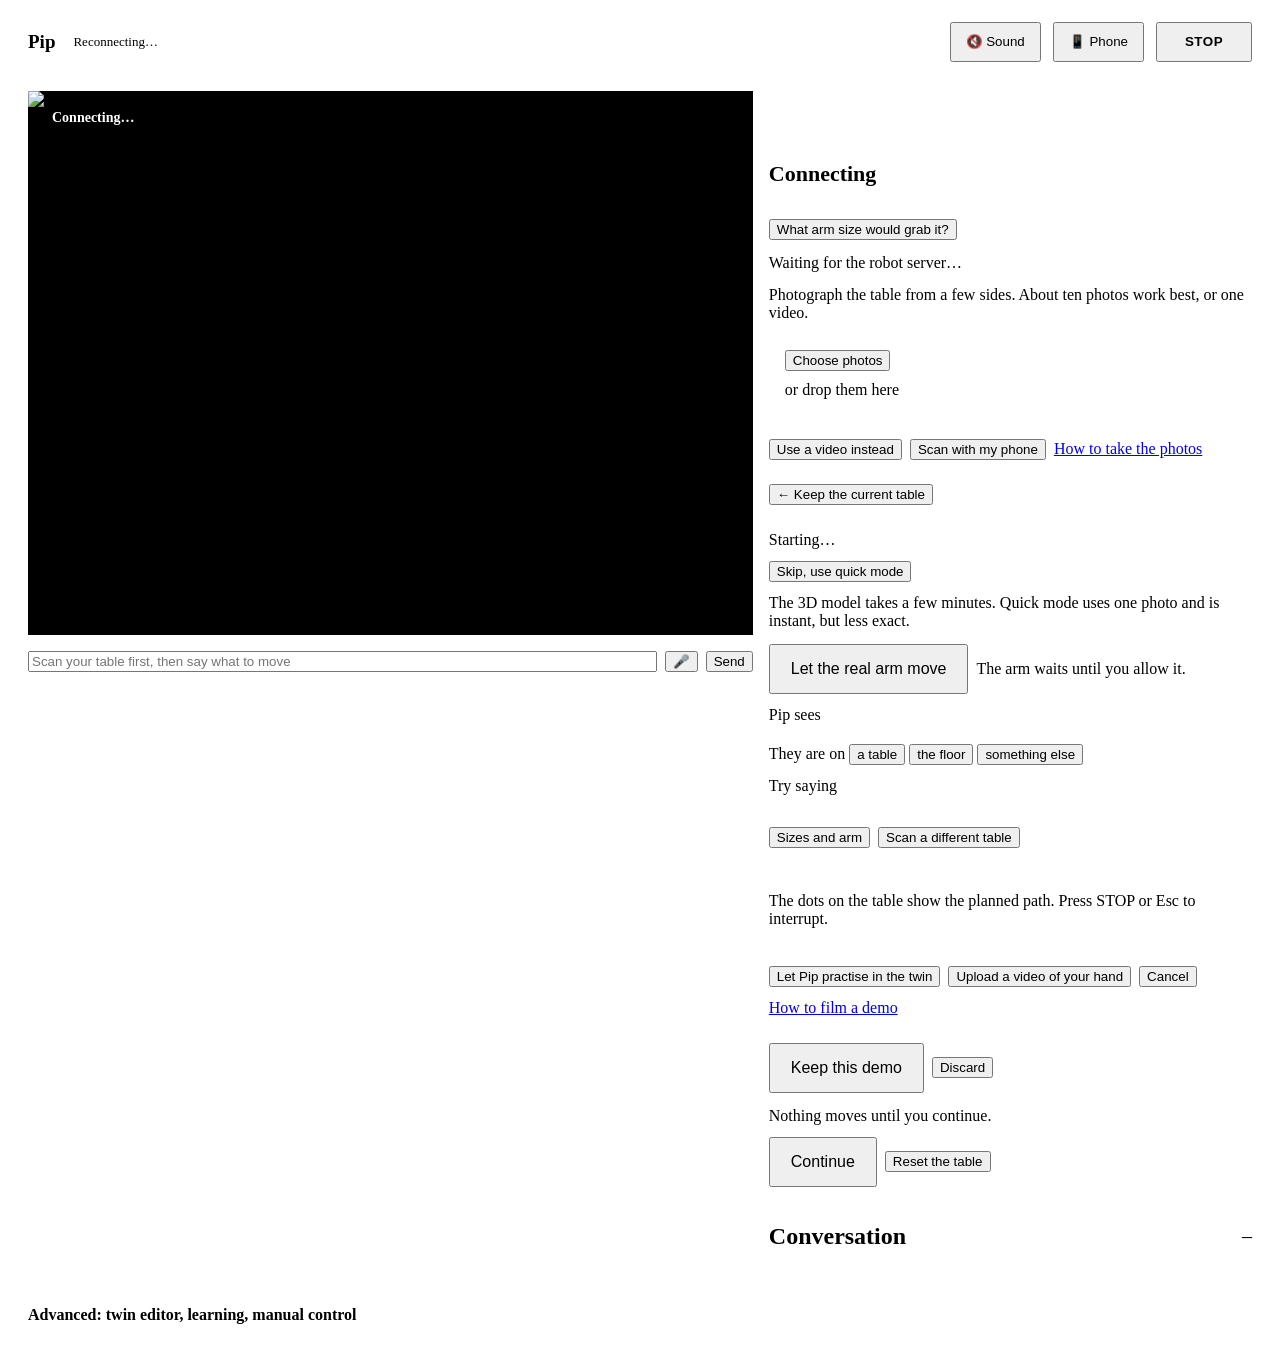
==== commit 010c37d5: "Robots as files: a fixed table-top arm, or the arm on a base that drives A robot is a JSON file in e" ====
--- a/apps/robot_ui/dashboard.html
+++ b/apps/robot_ui/dashboard.html
@@ -98,6 +98,7 @@
 #armSize{width:100%;accent-color:var(--accent)}
 #needList{list-style:none;padding:0;margin:8px 0 12px;display:flex;flex-direction:column;gap:4px;font-size:14px}
 #needList li.no{color:var(--dim)} #needList li.ok b{color:var(--accent)}
+#surfaceRow .chip.on{background:var(--accent);color:var(--on-accent)}
 #toasts{position:fixed;left:50%;bottom:20px;transform:translateX(-50%);display:flex;flex-direction:column;gap:8px;z-index:20;width:min(92vw,460px)}
 .toast{padding:12px 16px;border-radius:var(--radius-sm);background:var(--text);color:var(--bg);font-weight:600;box-shadow:0 6px 24px #0005}
 .toast.bad{background:var(--stop);color:var(--on-stop)}
@@ -169,6 +170,13 @@
       <div class="panel" id="p-ask" hidden>
         <div class="actions" id="armRow" hidden><button class="primary" data-say="arm the robot">Let the real arm move</button><span class="dim small">The arm waits until you allow it.</span></div>
         <div><div class="eyebrow">Pip sees</div><div class="chips" id="seen" style="margin-top:8px"></div></div>
+        <div class="chips" id="surfaceRow" title="My guess. Tap if it is wrong: sizes from one photo depend on it.">
+          <span class="dim small" style="align-self:center">They are on</span>
+          <button class="chip" data-surface="table" aria-pressed="false">a table</button>
+          <button class="chip" data-surface="floor" aria-pressed="false">the floor</button>
+          <button class="chip" data-surface="other" aria-pressed="false">something else</button>
+          <input type="number" id="surfaceCm" min="5" max="200" step="5" placeholder="height, cm" aria-label="How high it is, in centimetres" style="width:120px;min-height:36px;padding:6px 10px" hidden>
+        </div>
         <div><div class="eyebrow">Try saying</div><div class="chips" id="ideas" style="margin-top:8px"></div></div>
         <p class="dim small" id="calNote"></p>
         <div class="actions"><button class="ghost" id="fixSizes">Sizes and arm</button><button class="ghost" id="rescanBtn">Scan a different table</button></div>
@@ -258,6 +266,12 @@
       <div class="btns" style="margin-top:10px"><button class="ghost" id="capinfoBtn" aria-haspopup="dialog">Photos, Scaniverse or LiDAR?</button></div>
     </div>
     <div class="card wide" id="sizeCard">
+      <h3>Robot</h3>
+      <div class="btns">
+        <select id="robotSel" aria-label="Robot"></select>
+        <button id="robotApply">Use this robot</button>
+      </div>
+      <p class="dim small" id="robotAbout" style="margin:8px 0 18px"></p>
       <h3>Arm size: what would it take?</h3>
       <p class="dim small" style="margin:0 0 10px">Change the arm's size to see which objects it could pick up, and how big it must be for each. The table and the objects keep their sizes.</p>
       <div class="btns">
@@ -455,6 +469,8 @@
   badge.textContent = b.text; badge.className = b.tone;
   $('#ctrl').textContent = s.authority === 'robot' ? s.name : 'You';
   showScale(s);
+  showSurface(s.surface);
+  showRobot(s.robot);
   $('#stepTitle').textContent = st === 'ask' && s.name ? `Say what ${s.name} should move` : step.title;
   $('#stepNo').innerHTML = step.n ? `Step ${Math.min(step.n, 4)} of 4` : '&nbsp;';
   document.querySelectorAll('#stepDots i').forEach((d, i) => { d.className = step.n && i + 1 < step.n ? 'done' : step.n === i + 1 ? 'now' : ''; });
@@ -739,6 +755,56 @@
   if (!(w > 0)) return toast('Type the real width of the object in cm.', 'bad');
   rescale({ object: +$('#sizeObj').value, width_cm: w }, 'Sizes updated.');
 };
+// ---------- which robot ----------
+let robotList = [];
+function loadRobots() {
+  fetch('/api/robots').then(r => r.json()).then(r => {
+    robotList = r.robots;
+    $('#robotSel').innerHTML = '<option value="auto">Fits the surface (automatic)</option>' +
+      robotList.map(x => `<option value="${esc(x.name)}">${esc(x.name.replace('_', ' '))}${x.mobile ? ' (drives)' : ''}</option>`).join('');
+    $('#robotSel').disabled = $('#robotApply').disabled = !r.can_switch;
+    showRobot(state?.robot); showRobotAbout();
+  }).catch(() => {});
+}
+function showRobot(rb) {
+  if (!rb || document.activeElement === $('#robotSel')) return;
+  const want = rb.auto ? 'auto' : rb.name;
+  if ($('#robotSel').value !== want || showRobot.name !== rb.name) {
+    $('#robotSel').value = want; showRobot.name = rb.name; showRobotAbout();
+  }
+}
+function showRobotAbout() {
+  const v = $('#robotSel').value, cur = state?.robot?.name;
+  const r = robotList.find(x => x.name === (v === 'auto' ? cur : v));
+  $('#robotAbout').textContent = r ? (v === 'auto' ? `Now: ${r.name.replace('_', ' ')}. ` : '') + r.about : '';
+}
+$('#robotSel').onchange = showRobotAbout;
+$('#robotApply').onclick = async () => {
+  const r = await api('/api/robot', { method: 'POST', headers: { 'Content-Type': 'application/json' }, body: JSON.stringify({ name: $('#robotSel').value }) });
+  if (r && !r.ok) toast(r.error, 'bad'); else if (r) toast('Changing the robot… this takes a few seconds.');
+};
+loadRobots();
+
+// ---------- what the things stand on ----------
+function showSurface(sf) {
+  if (!sf) return;
+  document.querySelectorAll('#surfaceRow [data-surface]').forEach(b => {
+    const on = b.dataset.surface === sf.kind; b.classList.toggle('on', on); b.setAttribute('aria-pressed', on);
+  });
+  const cm = $('#surfaceCm');
+  if (document.activeElement !== cm) { cm.hidden = sf.kind !== 'other'; if (sf.kind === 'other') cm.value = Math.round(sf.height * 100); }
+}
+async function setSurface(kind, height_cm) {
+  const r = await api('/api/twin/surface', { method: 'POST', headers: { 'Content-Type': 'application/json' }, body: JSON.stringify({ kind, height_cm }) });
+  if (r && !r.ok) toast(r.error, 'bad'); else if (r) setTimeout(loadTwin, 800);
+}
+document.querySelectorAll('#surfaceRow [data-surface]').forEach(b => b.onclick = () => {
+  const kind = b.dataset.surface;
+  if (kind === 'other') { $('#surfaceCm').hidden = false; $('#surfaceCm').focus(); if (!$('#surfaceCm').value) return; }
+  setSurface(kind, kind === 'other' ? +$('#surfaceCm').value : null);
+});
+$('#surfaceCm').addEventListener('change', () => { const v = +$('#surfaceCm').value; if (v > 0) setSurface('other', v); });
+
 // ---------- arm size: what would it take ----------
 let needs = null;
 async function loadNeeds() {
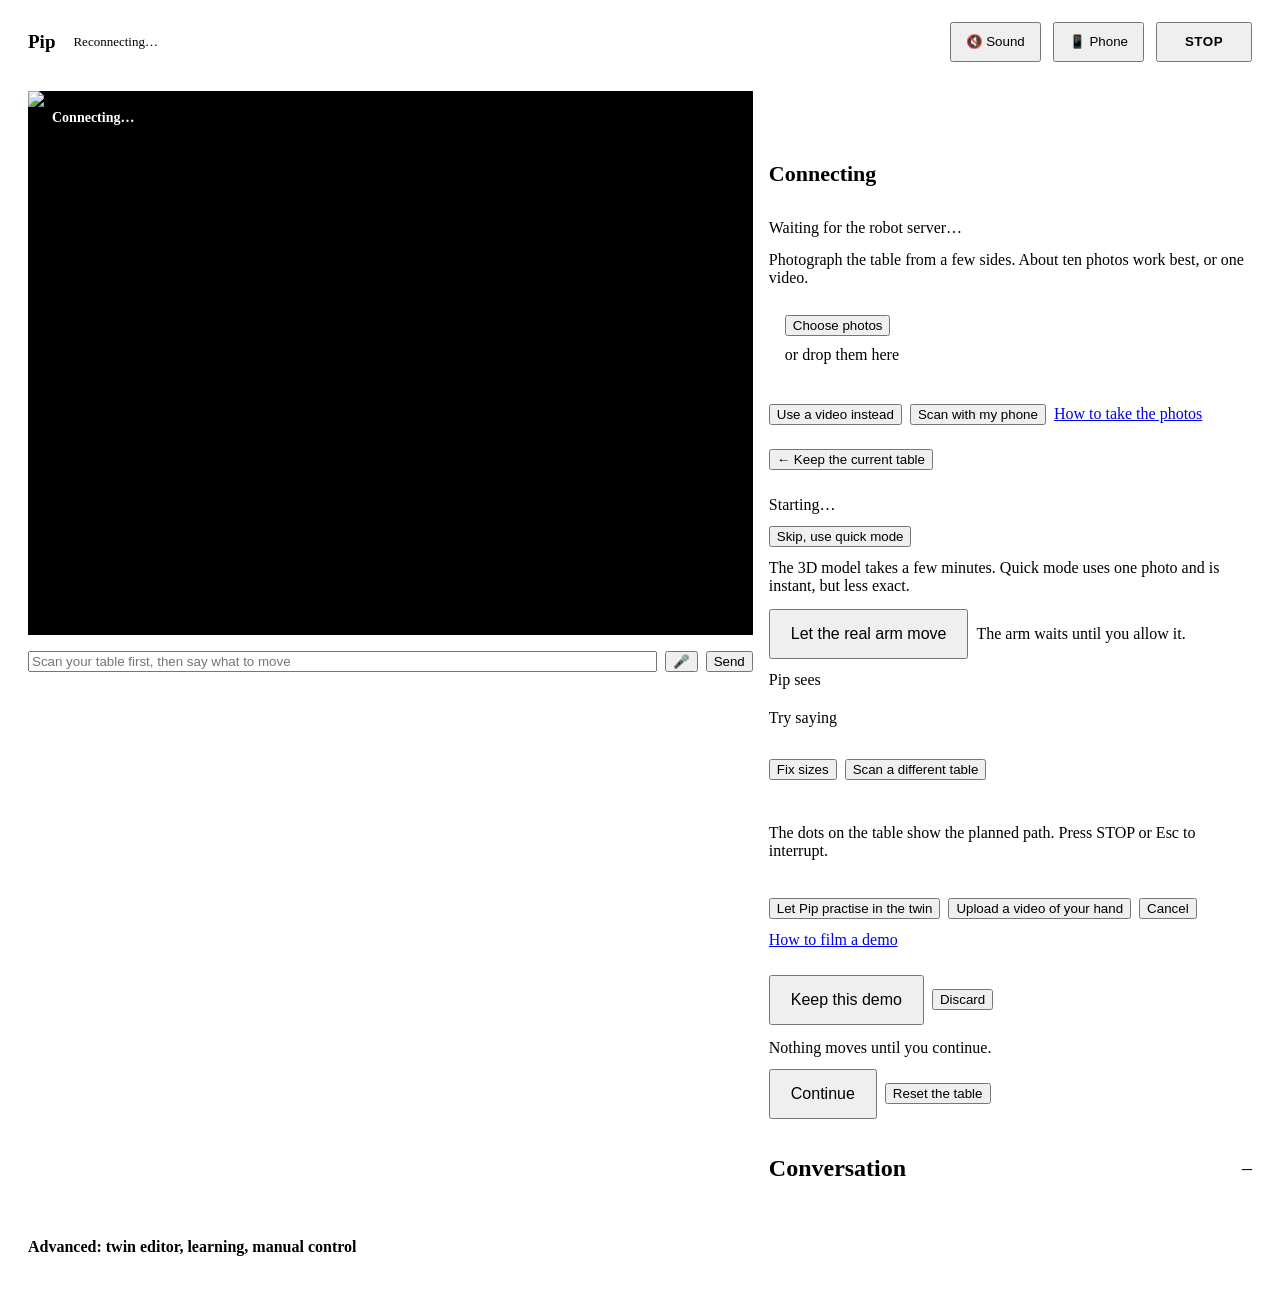
==== commit 1addcb92: "Merge pull request #24 from vincvloo/naming-state Show 'naming…' while the AI names the objects" ====
--- a/apps/robot_ui/dashboard.html
+++ b/apps/robot_ui/dashboard.html
@@ -94,11 +94,6 @@
 dialog .in{padding:18px 20px 20px;display:flex;flex-direction:column;gap:14px}
 dialog .close{align-self:flex-end;margin-bottom:-8px}
 #qr{background:#fff;padding:8px;border-radius:8px;width:180px;height:180px}
-.armsize{display:flex;justify-content:space-between;font-weight:600}
-#armSize{width:100%;accent-color:var(--accent)}
-#needList{list-style:none;padding:0;margin:8px 0 12px;display:flex;flex-direction:column;gap:4px;font-size:14px}
-#needList li.no{color:var(--dim)} #needList li.ok b{color:var(--accent)}
-#surfaceRow .chip.on{background:var(--accent);color:var(--on-accent)}
 #toasts{position:fixed;left:50%;bottom:20px;transform:translateX(-50%);display:flex;flex-direction:column;gap:8px;z-index:20;width:min(92vw,460px)}
 .toast{padding:12px 16px;border-radius:var(--radius-sm);background:var(--text);color:var(--bg);font-weight:600;box-shadow:0 6px 24px #0005}
 .toast.bad{background:var(--stop);color:var(--on-stop)}
@@ -138,7 +133,6 @@
       <div class="dots" id="stepDots"><i></i><i></i><i></i><i></i></div>
       <h2 id="stepTitle">Connecting</h2>
       <div class="says" id="says" hidden></div>
-      <div class="actions" id="sizeHelp" hidden><button class="ghost" id="sizeHelpBtn">What arm size would grab it?</button></div>
 
       <div class="panel" id="p-connecting"><p class="dim">Waiting for the robot server…</p></div>
 
@@ -170,16 +164,9 @@
       <div class="panel" id="p-ask" hidden>
         <div class="actions" id="armRow" hidden><button class="primary" data-say="arm the robot">Let the real arm move</button><span class="dim small">The arm waits until you allow it.</span></div>
         <div><div class="eyebrow">Pip sees</div><div class="chips" id="seen" style="margin-top:8px"></div></div>
-        <div class="chips" id="surfaceRow" title="My guess. Tap if it is wrong: sizes from one photo depend on it.">
-          <span class="dim small" style="align-self:center">They are on</span>
-          <button class="chip" data-surface="table" aria-pressed="false">a table</button>
-          <button class="chip" data-surface="floor" aria-pressed="false">the floor</button>
-          <button class="chip" data-surface="other" aria-pressed="false">something else</button>
-          <input type="number" id="surfaceCm" min="5" max="200" step="5" placeholder="height, cm" aria-label="How high it is, in centimetres" style="width:120px;min-height:36px;padding:6px 10px" hidden>
-        </div>
         <div><div class="eyebrow">Try saying</div><div class="chips" id="ideas" style="margin-top:8px"></div></div>
         <p class="dim small" id="calNote"></p>
-        <div class="actions"><button class="ghost" id="fixSizes">Sizes and arm</button><button class="ghost" id="rescanBtn">Scan a different table</button></div>
+        <div class="actions"><button class="ghost" id="fixSizes">Fix sizes</button><button class="ghost" id="rescanBtn">Scan a different table</button></div>
       </div>
 
       <div class="panel" id="p-watch" hidden>
@@ -266,36 +253,21 @@
       <div class="btns" style="margin-top:10px"><button class="ghost" id="capinfoBtn" aria-haspopup="dialog">Photos, Scaniverse or LiDAR?</button></div>
     </div>
     <div class="card wide" id="sizeCard">
-      <h3>Robot</h3>
+      <h3>Sizes and arm</h3>
+      <p class="dim small" style="margin:0 0 10px">Sizes from photos are estimates. Say how wide one object really is and the whole table is rescaled to match. Making Pip bigger or smaller is the same thing: the table shrinks or grows next to the arm.</p>
       <div class="btns">
-        <select id="robotSel" aria-label="Robot"></select>
-        <button id="robotApply">Use this robot</button>
-      </div>
-      <p class="dim small" id="robotAbout" style="margin:8px 0 18px"></p>
-      <h3>Arm size: what would it take?</h3>
-      <p class="dim small" style="margin:0 0 10px">Change the arm's size to see which objects it could pick up, and how big it must be for each. The table and the objects keep their sizes.</p>
+        <select id="sizeObj" aria-label="Which object"></select>
+        <input type="number" id="sizeCm" step="0.5" min="0.5" placeholder="real width, cm" style="width:150px" aria-label="Its real width in centimetres">
+        <button class="primary" id="sizeApply">Rescale</button>
+        <button id="pipBigger" title="Pip looks 25 % bigger: the table gets smaller">Pip bigger</button>
+        <button id="pipSmaller" title="Pip looks 20 % smaller: the table gets bigger">Pip smaller</button>
+      </div>
+      <p class="dim small" id="scaleNow" style="margin:8px 0 14px"></p>
       <div class="btns">
         <select id="armSel" aria-label="Robot arm"></select>
         <button id="armApply">Switch arm</button>
       </div>
-      <p class="dim small" id="armAbout" style="margin:8px 0 12px"></p>
-      <label class="armsize" for="armSize"><span>Arm size</span><b id="armSizeTxt">×1.00</b></label>
-      <input type="range" id="armSize" min="0.75" max="4" step="0.05" value="1" aria-describedby="armSpecs">
-      <p class="small" id="armSpecs" style="margin:6px 0"></p>
-      <ul id="needList"></ul>
-      <div class="btns">
-        <button class="primary" id="armSizeApply">Use this size</button>
-        <button id="armSizeAll">Size for all objects</button>
-        <button class="ghost" id="armSizeReset">Back to its real size</button>
-      </div>
-      <h3 style="margin-top:22px">Object sizes</h3>
-      <p class="dim small" style="margin:0 0 10px">Sizes from one photo are estimates. If you know how wide one object really is, the whole table is rescaled to match.</p>
-      <div class="btns">
-        <select id="sizeObj" aria-label="Which object"></select>
-        <input type="number" id="sizeCm" step="0.5" min="0.5" placeholder="real width, cm" style="width:150px" aria-label="Its real width in centimetres">
-        <button id="sizeApply">Rescale the table</button>
-      </div>
-      <p class="dim small" id="scaleNow" style="margin:8px 0 0"></p>
+      <p class="dim small" id="armAbout" style="margin:8px 0 0"></p>
     </div>
     <div class="card wide">
       <h3>Twin editor</h3>
@@ -469,13 +441,10 @@
   badge.textContent = b.text; badge.className = b.tone;
   $('#ctrl').textContent = s.authority === 'robot' ? s.name : 'You';
   showScale(s);
-  showSurface(s.surface);
-  showRobot(s.robot);
   $('#stepTitle').textContent = st === 'ask' && s.name ? `Say what ${s.name} should move` : step.title;
   $('#stepNo').innerHTML = step.n ? `Step ${Math.min(step.n, 4)} of 4` : '&nbsp;';
   document.querySelectorAll('#stepDots i').forEach((d, i) => { d.className = step.n && i + 1 < step.n ? 'done' : step.n === i + 1 ? 'now' : ''; });
   for (const p of document.querySelectorAll('.panel')) p.hidden = p.id !== 'p-' + st;
-  if (st !== 'ask') $('#sizeHelp').hidden = true;
   $('#backRow').hidden = !(st === 'scan' && forceScan);
   placePad(st);
   if (st === 'watch') renderWatch(); else if (st === 'teach') renderTeach(); else if (st === 'review') renderReview();
@@ -501,7 +470,7 @@
   $('#ideas').querySelectorAll('[data-idea]').forEach(b => b.onclick = () => sayText(b.dataset.idea));
   const c = lastScan && lastScan.calibration;
   $('#calNote').textContent = !lastScan ? '' : c && c.source === 'marker' ? `Sizes measured with the marker (${c.photos_seen} of ${c.photos_total} photos).`
-    : 'Sizes are estimated from the photo. Too big for my gripper? See what arm size it would take.';
+    : 'Sizes are estimated (no marker on the table), so they can be off by a factor of two. Print the marker for true size.';
 }
 function renderWatch() {
   const t = state.task;
@@ -528,7 +497,6 @@
 function renderDecision() {
   const m = lastDecision; if (!m) return;
   if (m.kind === 'refuse') setSays(`I can't do that: ${m.why}.`, 'warn');
-  $('#sizeHelp').hidden = m.kind !== 'refuse';
   if (state) renderState();
 }
 function renderSkills() {
@@ -559,7 +527,7 @@
   if (m.stage === 'processing') { setScanning(true); t.textContent = `Processing ${m.frames} frames…`; }
   if (m.stage === 'everyday') { setScanning(true); $('#pipeFill').style.width = '60%'; t.textContent = 'Finding the objects in the photo…'; }
   if (m.stage === 'pipeline') onPipeline(m);
-  if (m.stage === 'done') { setTimeout(loadNeeds, 1500); setScanning(false); $('#pipeFill').style.width = '0'; lastScan = m.summary; renderScan(m.summary); renderAsk(); setTimeout(loadTwin, 800); }
+  if (m.stage === 'done') { setScanning(false); $('#pipeFill').style.width = '0'; lastScan = m.summary; renderScan(m.summary); renderAsk(); setTimeout(loadTwin, 800); }
   if (m.stage === 'error') { setScanning(false); if (lastScan) lastScan.naming = false; renderAsk(); toast('Scan failed: ' + m.error, 'bad'); }
 }
 function onPipeline(m) {
@@ -732,10 +700,7 @@
 // ---------- sizes and arm ----------
 function showScale(s) {
   const k = s.scale || 1;
-  $('#scaleNow').textContent = Math.abs(k - 1) < 0.005 ? 'Sizes are as the photo estimated.' : `The table is ${k.toFixed(2)} times what the photo estimated.`;
-  if (s.arm_size !== showScale.armSize || s.arm !== showScale.arm || k !== showScale.k) {   // the arm or the table changed: sizes needed change
-    showScale.armSize = s.arm_size; showScale.arm = s.arm; showScale.k = k; loadNeeds();
-  }
+  $('#scaleNow').textContent = Math.abs(k - 1) < 0.005 ? 'Sizes are as the photo said.' : `The table is ${k.toFixed(2)} times what the photo said (Pip looks ${(1 / k).toFixed(2)} times its first size).`;
   if (s.arm && $('#armSel').value !== s.arm && document.activeElement !== $('#armSel')) $('#armSel').value = s.arm;
 }
 function fillSizeObjects() {
@@ -755,101 +720,9 @@
   if (!(w > 0)) return toast('Type the real width of the object in cm.', 'bad');
   rescale({ object: +$('#sizeObj').value, width_cm: w }, 'Sizes updated.');
 };
-// ---------- which robot ----------
-let robotList = [];
-function loadRobots() {
-  fetch('/api/robots').then(r => r.json()).then(r => {
-    robotList = r.robots;
-    $('#robotSel').innerHTML = '<option value="auto">Fits the surface (automatic)</option>' +
-      robotList.map(x => `<option value="${esc(x.name)}">${esc(x.name.replace('_', ' '))}${x.mobile ? ' (drives)' : ''}</option>`).join('');
-    $('#robotSel').disabled = $('#robotApply').disabled = !r.can_switch;
-    showRobot(state?.robot); showRobotAbout();
-  }).catch(() => {});
-}
-function showRobot(rb) {
-  if (!rb || document.activeElement === $('#robotSel')) return;
-  const want = rb.auto ? 'auto' : rb.name;
-  if ($('#robotSel').value !== want || showRobot.name !== rb.name) {
-    $('#robotSel').value = want; showRobot.name = rb.name; showRobotAbout();
-  }
-}
-function showRobotAbout() {
-  const v = $('#robotSel').value, cur = state?.robot?.name;
-  const r = robotList.find(x => x.name === (v === 'auto' ? cur : v));
-  $('#robotAbout').textContent = r ? (v === 'auto' ? `Now: ${r.name.replace('_', ' ')}. ` : '') + r.about : '';
-}
-$('#robotSel').onchange = showRobotAbout;
-$('#robotApply').onclick = async () => {
-  const r = await api('/api/robot', { method: 'POST', headers: { 'Content-Type': 'application/json' }, body: JSON.stringify({ name: $('#robotSel').value }) });
-  if (r && !r.ok) toast(r.error, 'bad'); else if (r) toast('Changing the robot… this takes a few seconds.');
-};
-loadRobots();
-
-// ---------- what the things stand on ----------
-function showSurface(sf) {
-  if (!sf) return;
-  document.querySelectorAll('#surfaceRow [data-surface]').forEach(b => {
-    const on = b.dataset.surface === sf.kind; b.classList.toggle('on', on); b.setAttribute('aria-pressed', on);
-  });
-  const cm = $('#surfaceCm');
-  if (document.activeElement !== cm) { cm.hidden = sf.kind !== 'other'; if (sf.kind === 'other') cm.value = Math.round(sf.height * 100); }
-}
-async function setSurface(kind, height_cm) {
-  const r = await api('/api/twin/surface', { method: 'POST', headers: { 'Content-Type': 'application/json' }, body: JSON.stringify({ kind, height_cm }) });
-  if (r && !r.ok) toast(r.error, 'bad'); else if (r) setTimeout(loadTwin, 800);
-}
-document.querySelectorAll('#surfaceRow [data-surface]').forEach(b => b.onclick = () => {
-  const kind = b.dataset.surface;
-  if (kind === 'other') { $('#surfaceCm').hidden = false; $('#surfaceCm').focus(); if (!$('#surfaceCm').value) return; }
-  setSurface(kind, kind === 'other' ? +$('#surfaceCm').value : null);
-});
-$('#surfaceCm').addEventListener('change', () => { const v = +$('#surfaceCm').value; if (v > 0) setSurface('other', v); });
-
-// ---------- arm size: what would it take ----------
-let needs = null;
-async function loadNeeds() {
-  const r = await api('/api/arm/needed');
-  if (!r || !r.ok) return;
-  needs = r;
-  const sl = $('#armSize');
-  sl.min = r.range[0]; sl.max = r.range[1];
-  if (document.activeElement !== sl) sl.value = r.size;
-  showNeeds();
-}
-function showNeeds() {
-  if (!needs) return;
-  const k = +$('#armSize').value, [lo, hi] = needs.range;
-  $('#armSizeTxt').textContent = '×' + k.toFixed(2);
-  $('#armSpecs').textContent = `Jaws open ${(needs.opening_cm * k).toFixed(0)} cm · reaches ${(needs.reach_cm[0] * k).toFixed(0)} to ${(needs.reach_cm[1] * k).toFixed(0)} cm from its base`;
-  $('#needList').innerHTML = needs.objects.map(o => {
-    const ok = o.needed !== null && k >= o.needed - 1e-9 && k <= o.most;
-    const why = o.needed === null ? esc(o.why) : o.needed > hi ? `needs ×${o.needed.toFixed(2)}, more than this arm can be` :
-      k > o.most ? `too big: an arm this size cannot bend down to it (×${o.most.toFixed(2)} at most)` : `needs ×${o.needed.toFixed(2)}`;
-    return `<li class="${ok ? 'ok' : 'no'}">${ok ? '✓' : '✗'} <b>${esc(o.name)}</b> (${o.width_cm} cm wide): ${why}</li>`;
-  }).join('') || '<li class="no">No objects yet: scan a table first.</li>';
-  const all = needs.all;
-  $('#armSizeAll').disabled = all === null || all > hi;
-  const some = needs.objects.some(o => o.needed === null), what = some ? 'every object it can grab' : 'all objects';
-  $('#armSizeAll').textContent = all === null ? 'No single size grabs them' : all > hi ? `They need ×${all.toFixed(2)}, more than it can be` : `Size for ${what} (×${Math.max(lo, all).toFixed(2)})`;
-  $('#armSizeApply').disabled = Math.abs(k - (state?.arm_size || 1)) < 0.005;
-  $('#armSizeReset').disabled = Math.abs((state?.arm_size || 1) - 1) < 0.005;
-}
-async function resizeArm(k) {
-  const r = await api('/api/arm', { method: 'POST', headers: { 'Content-Type': 'application/json' }, body: JSON.stringify({ size: k }) });
-  if (r && !r.ok) toast(r.error, 'bad'); else if (r) toast('Resizing the arm… this takes a few seconds.');
-}
-$('#armSize').oninput = showNeeds;
-$('#armSizeApply').onclick = () => resizeArm(+$('#armSize').value);
-$('#armSizeAll').onclick = () => {
-  if (!needs || needs.all === null) return;
-  const k = Math.min(+needs.range[1], Math.max(+needs.range[0], Math.ceil(needs.all * 20) / 20));   // round up to the slider's step
-  $('#armSize').value = k; showNeeds(); resizeArm(k);
-};
-$('#armSizeReset').onclick = () => { $('#armSize').value = 1; showNeeds(); resizeArm(1); };
-const openSizes = () => { $('#adv').open = true; loadNeeds(); $('#sizeCard').scrollIntoView({ behavior: 'smooth' }); };
-$('#sizeHelpBtn').onclick = openSizes;
-$('#adv').addEventListener('toggle', () => { if ($('#adv').open) loadNeeds(); });
-$('#fixSizes').onclick = openSizes;
+$('#pipBigger').onclick = () => rescale({ factor: 0.8 }, 'Pip looks bigger.');
+$('#pipSmaller').onclick = () => rescale({ factor: 1.25 }, 'Pip looks smaller.');
+$('#fixSizes').onclick = () => { $('#adv').open = true; $('#sizeCard').scrollIntoView({ behavior: 'smooth' }); };
 let armList = [];
 fetch('/api/arms').then(r => r.json()).then(r => {
   armList = r.arms;
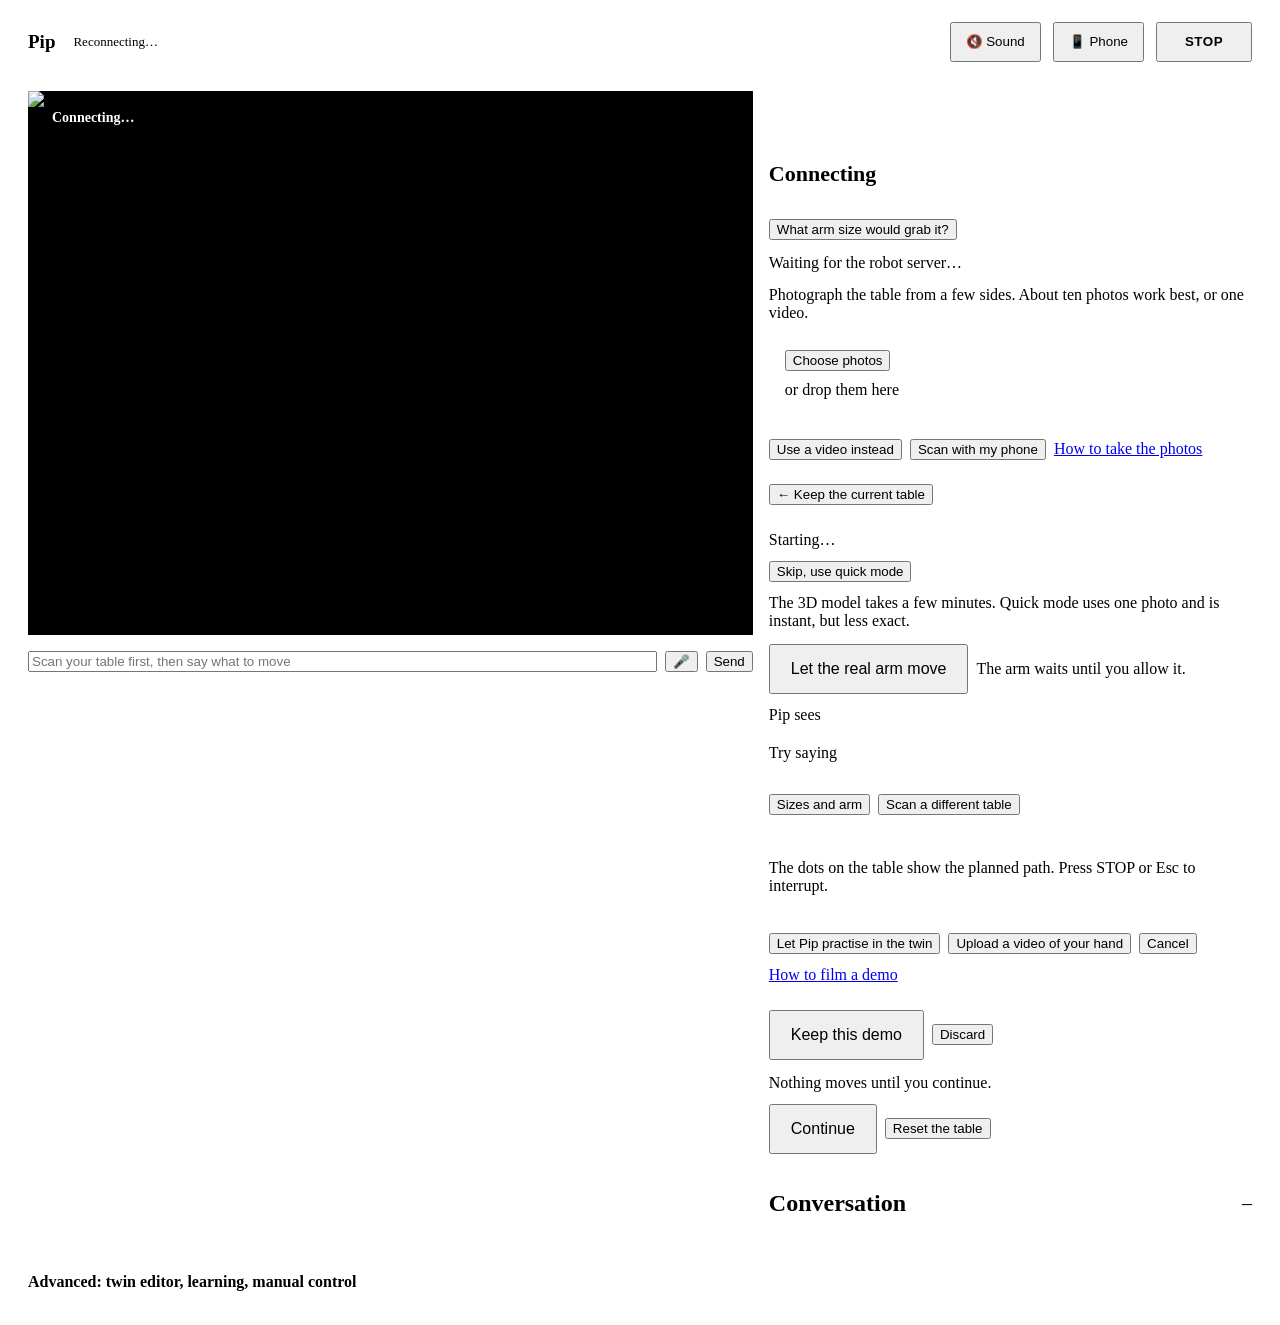
==== commit 33052213: "Merge branch 'main' into arm-size" ====
--- a/apps/robot_ui/dashboard.html
+++ b/apps/robot_ui/dashboard.html
@@ -94,6 +94,10 @@
 dialog .in{padding:18px 20px 20px;display:flex;flex-direction:column;gap:14px}
 dialog .close{align-self:flex-end;margin-bottom:-8px}
 #qr{background:#fff;padding:8px;border-radius:8px;width:180px;height:180px}
+.armsize{display:flex;justify-content:space-between;font-weight:600}
+#armSize{width:100%;accent-color:var(--accent)}
+#needList{list-style:none;padding:0;margin:8px 0 12px;display:flex;flex-direction:column;gap:4px;font-size:14px}
+#needList li.no{color:var(--dim)} #needList li.ok b{color:var(--accent)}
 #toasts{position:fixed;left:50%;bottom:20px;transform:translateX(-50%);display:flex;flex-direction:column;gap:8px;z-index:20;width:min(92vw,460px)}
 .toast{padding:12px 16px;border-radius:var(--radius-sm);background:var(--text);color:var(--bg);font-weight:600;box-shadow:0 6px 24px #0005}
 .toast.bad{background:var(--stop);color:var(--on-stop)}
@@ -133,6 +137,7 @@
       <div class="dots" id="stepDots"><i></i><i></i><i></i><i></i></div>
       <h2 id="stepTitle">Connecting</h2>
       <div class="says" id="says" hidden></div>
+      <div class="actions" id="sizeHelp" hidden><button class="ghost" id="sizeHelpBtn">What arm size would grab it?</button></div>
 
       <div class="panel" id="p-connecting"><p class="dim">Waiting for the robot server…</p></div>
 
@@ -166,7 +171,7 @@
         <div><div class="eyebrow">Pip sees</div><div class="chips" id="seen" style="margin-top:8px"></div></div>
         <div><div class="eyebrow">Try saying</div><div class="chips" id="ideas" style="margin-top:8px"></div></div>
         <p class="dim small" id="calNote"></p>
-        <div class="actions"><button class="ghost" id="fixSizes">Fix sizes</button><button class="ghost" id="rescanBtn">Scan a different table</button></div>
+        <div class="actions"><button class="ghost" id="fixSizes">Sizes and arm</button><button class="ghost" id="rescanBtn">Scan a different table</button></div>
       </div>
 
       <div class="panel" id="p-watch" hidden>
@@ -253,21 +258,30 @@
       <div class="btns" style="margin-top:10px"><button class="ghost" id="capinfoBtn" aria-haspopup="dialog">Photos, Scaniverse or LiDAR?</button></div>
     </div>
     <div class="card wide" id="sizeCard">
-      <h3>Sizes and arm</h3>
-      <p class="dim small" style="margin:0 0 10px">Sizes from photos are estimates. Say how wide one object really is and the whole table is rescaled to match. Making Pip bigger or smaller is the same thing: the table shrinks or grows next to the arm.</p>
+      <h3>Arm size: what would it take?</h3>
+      <p class="dim small" style="margin:0 0 10px">Change the arm's size to see which objects it could pick up, and how big it must be for each. The table and the objects keep their sizes.</p>
+      <div class="btns">
+        <select id="armSel" aria-label="Robot arm"></select>
+        <button id="armApply">Switch arm</button>
+      </div>
+      <p class="dim small" id="armAbout" style="margin:8px 0 12px"></p>
+      <label class="armsize" for="armSize"><span>Arm size</span><b id="armSizeTxt">×1.00</b></label>
+      <input type="range" id="armSize" min="0.75" max="4" step="0.05" value="1" aria-describedby="armSpecs">
+      <p class="small" id="armSpecs" style="margin:6px 0"></p>
+      <ul id="needList"></ul>
+      <div class="btns">
+        <button class="primary" id="armSizeApply">Use this size</button>
+        <button id="armSizeAll">Size for all objects</button>
+        <button class="ghost" id="armSizeReset">Back to its real size</button>
+      </div>
+      <h3 style="margin-top:22px">Object sizes</h3>
+      <p class="dim small" style="margin:0 0 10px">Sizes from one photo are estimates. If you know how wide one object really is, the whole table is rescaled to match.</p>
       <div class="btns">
         <select id="sizeObj" aria-label="Which object"></select>
         <input type="number" id="sizeCm" step="0.5" min="0.5" placeholder="real width, cm" style="width:150px" aria-label="Its real width in centimetres">
-        <button class="primary" id="sizeApply">Rescale</button>
-        <button id="pipBigger" title="Pip looks 25 % bigger: the table gets smaller">Pip bigger</button>
-        <button id="pipSmaller" title="Pip looks 20 % smaller: the table gets bigger">Pip smaller</button>
-      </div>
-      <p class="dim small" id="scaleNow" style="margin:8px 0 14px"></p>
-      <div class="btns">
-        <select id="armSel" aria-label="Robot arm"></select>
-        <button id="armApply">Switch arm</button>
-      </div>
-      <p class="dim small" id="armAbout" style="margin:8px 0 0"></p>
+        <button id="sizeApply">Rescale the table</button>
+      </div>
+      <p class="dim small" id="scaleNow" style="margin:8px 0 0"></p>
     </div>
     <div class="card wide">
       <h3>Twin editor</h3>
@@ -445,6 +459,7 @@
   $('#stepNo').innerHTML = step.n ? `Step ${Math.min(step.n, 4)} of 4` : '&nbsp;';
   document.querySelectorAll('#stepDots i').forEach((d, i) => { d.className = step.n && i + 1 < step.n ? 'done' : step.n === i + 1 ? 'now' : ''; });
   for (const p of document.querySelectorAll('.panel')) p.hidden = p.id !== 'p-' + st;
+  if (st !== 'ask') $('#sizeHelp').hidden = true;
   $('#backRow').hidden = !(st === 'scan' && forceScan);
   placePad(st);
   if (st === 'watch') renderWatch(); else if (st === 'teach') renderTeach(); else if (st === 'review') renderReview();
@@ -470,7 +485,7 @@
   $('#ideas').querySelectorAll('[data-idea]').forEach(b => b.onclick = () => sayText(b.dataset.idea));
   const c = lastScan && lastScan.calibration;
   $('#calNote').textContent = !lastScan ? '' : c && c.source === 'marker' ? `Sizes measured with the marker (${c.photos_seen} of ${c.photos_total} photos).`
-    : 'Sizes are estimated (no marker on the table), so they can be off by a factor of two. Print the marker for true size.';
+    : 'Sizes are estimated from the photo. Too big for my gripper? See what arm size it would take.';
 }
 function renderWatch() {
   const t = state.task;
@@ -497,6 +512,7 @@
 function renderDecision() {
   const m = lastDecision; if (!m) return;
   if (m.kind === 'refuse') setSays(`I can't do that: ${m.why}.`, 'warn');
+  $('#sizeHelp').hidden = m.kind !== 'refuse';
   if (state) renderState();
 }
 function renderSkills() {
@@ -527,6 +543,8 @@
   if (m.stage === 'processing') { setScanning(true); t.textContent = `Processing ${m.frames} frames…`; }
   if (m.stage === 'everyday') { setScanning(true); $('#pipeFill').style.width = '60%'; t.textContent = 'Finding the objects in the photo…'; }
   if (m.stage === 'pipeline') onPipeline(m);
+  if (m.stage === 'done') { setTimeout(loadNeeds, 1500); setScanning(false); $('#pipeFill').style.width = '0'; lastScan = m.summary; renderScan(m.summary); renderAsk(); setTimeout(loadTwin, 800); }
+  if (m.stage === 'error') { setScanning(false); toast('Scan failed: ' + m.error, 'bad'); }
   if (m.stage === 'done') { setScanning(false); $('#pipeFill').style.width = '0'; lastScan = m.summary; renderScan(m.summary); renderAsk(); setTimeout(loadTwin, 800); }
   if (m.stage === 'error') { setScanning(false); if (lastScan) lastScan.naming = false; renderAsk(); toast('Scan failed: ' + m.error, 'bad'); }
 }
@@ -700,7 +718,10 @@
 // ---------- sizes and arm ----------
 function showScale(s) {
   const k = s.scale || 1;
-  $('#scaleNow').textContent = Math.abs(k - 1) < 0.005 ? 'Sizes are as the photo said.' : `The table is ${k.toFixed(2)} times what the photo said (Pip looks ${(1 / k).toFixed(2)} times its first size).`;
+  $('#scaleNow').textContent = Math.abs(k - 1) < 0.005 ? 'Sizes are as the photo estimated.' : `The table is ${k.toFixed(2)} times what the photo estimated.`;
+  if (s.arm_size !== showScale.armSize || s.arm !== showScale.arm || k !== showScale.k) {   // the arm or the table changed: sizes needed change
+    showScale.armSize = s.arm_size; showScale.arm = s.arm; showScale.k = k; loadNeeds();
+  }
   if (s.arm && $('#armSel').value !== s.arm && document.activeElement !== $('#armSel')) $('#armSel').value = s.arm;
 }
 function fillSizeObjects() {
@@ -720,9 +741,51 @@
   if (!(w > 0)) return toast('Type the real width of the object in cm.', 'bad');
   rescale({ object: +$('#sizeObj').value, width_cm: w }, 'Sizes updated.');
 };
-$('#pipBigger').onclick = () => rescale({ factor: 0.8 }, 'Pip looks bigger.');
-$('#pipSmaller').onclick = () => rescale({ factor: 1.25 }, 'Pip looks smaller.');
-$('#fixSizes').onclick = () => { $('#adv').open = true; $('#sizeCard').scrollIntoView({ behavior: 'smooth' }); };
+// ---------- arm size: what would it take ----------
+let needs = null;
+async function loadNeeds() {
+  const r = await api('/api/arm/needed');
+  if (!r || !r.ok) return;
+  needs = r;
+  const sl = $('#armSize');
+  sl.min = r.range[0]; sl.max = r.range[1];
+  if (document.activeElement !== sl) sl.value = r.size;
+  showNeeds();
+}
+function showNeeds() {
+  if (!needs) return;
+  const k = +$('#armSize').value, [lo, hi] = needs.range;
+  $('#armSizeTxt').textContent = '×' + k.toFixed(2);
+  $('#armSpecs').textContent = `Jaws open ${(needs.opening_cm * k).toFixed(0)} cm · reaches ${(needs.reach_cm[0] * k).toFixed(0)} to ${(needs.reach_cm[1] * k).toFixed(0)} cm from its base`;
+  $('#needList').innerHTML = needs.objects.map(o => {
+    const ok = o.needed !== null && k >= o.needed - 1e-9 && k <= o.most;
+    const why = o.needed === null ? esc(o.why) : o.needed > hi ? `needs ×${o.needed.toFixed(2)}, more than this arm can be` :
+      k > o.most ? `too big: an arm this size cannot bend down to it (×${o.most.toFixed(2)} at most)` : `needs ×${o.needed.toFixed(2)}`;
+    return `<li class="${ok ? 'ok' : 'no'}">${ok ? '✓' : '✗'} <b>${esc(o.name)}</b> (${o.width_cm} cm wide): ${why}</li>`;
+  }).join('') || '<li class="no">No objects yet: scan a table first.</li>';
+  const all = needs.all;
+  $('#armSizeAll').disabled = all === null || all > hi;
+  const some = needs.objects.some(o => o.needed === null), what = some ? 'every object it can grab' : 'all objects';
+  $('#armSizeAll').textContent = all === null ? 'No single size grabs them' : all > hi ? `They need ×${all.toFixed(2)}, more than it can be` : `Size for ${what} (×${Math.max(lo, all).toFixed(2)})`;
+  $('#armSizeApply').disabled = Math.abs(k - (state?.arm_size || 1)) < 0.005;
+  $('#armSizeReset').disabled = Math.abs((state?.arm_size || 1) - 1) < 0.005;
+}
+async function resizeArm(k) {
+  const r = await api('/api/arm', { method: 'POST', headers: { 'Content-Type': 'application/json' }, body: JSON.stringify({ size: k }) });
+  if (r && !r.ok) toast(r.error, 'bad'); else if (r) toast('Resizing the arm… this takes a few seconds.');
+}
+$('#armSize').oninput = showNeeds;
+$('#armSizeApply').onclick = () => resizeArm(+$('#armSize').value);
+$('#armSizeAll').onclick = () => {
+  if (!needs || needs.all === null) return;
+  const k = Math.min(+needs.range[1], Math.max(+needs.range[0], Math.ceil(needs.all * 20) / 20));   // round up to the slider's step
+  $('#armSize').value = k; showNeeds(); resizeArm(k);
+};
+$('#armSizeReset').onclick = () => { $('#armSize').value = 1; showNeeds(); resizeArm(1); };
+const openSizes = () => { $('#adv').open = true; loadNeeds(); $('#sizeCard').scrollIntoView({ behavior: 'smooth' }); };
+$('#sizeHelpBtn').onclick = openSizes;
+$('#adv').addEventListener('toggle', () => { if ($('#adv').open) loadNeeds(); });
+$('#fixSizes').onclick = openSizes;
 let armList = [];
 fetch('/api/arms').then(r => r.json()).then(r => {
   armList = r.arms;
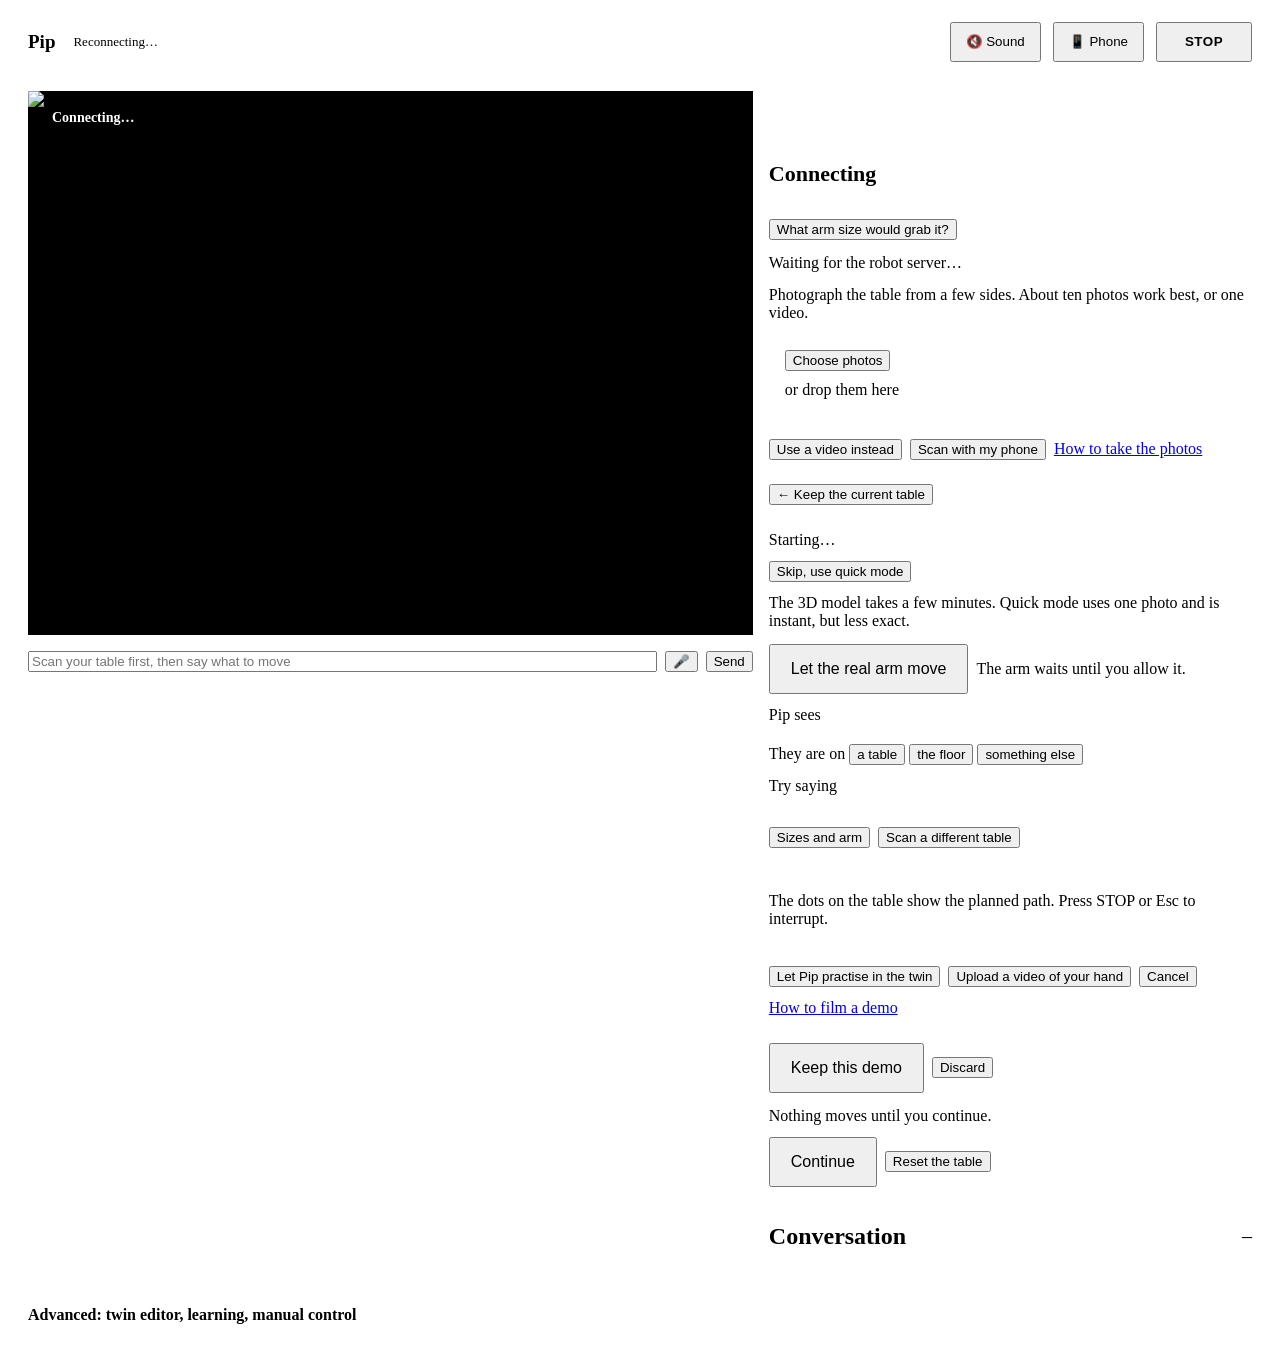
==== commit eeae8ce7: "Merge pull request #26 from vincvloo/any-surface Things on a table, the floor or anything else: gues" ====
--- a/apps/robot_ui/dashboard.html
+++ b/apps/robot_ui/dashboard.html
@@ -98,6 +98,7 @@
 #armSize{width:100%;accent-color:var(--accent)}
 #needList{list-style:none;padding:0;margin:8px 0 12px;display:flex;flex-direction:column;gap:4px;font-size:14px}
 #needList li.no{color:var(--dim)} #needList li.ok b{color:var(--accent)}
+#surfaceRow .chip.on{background:var(--accent);color:var(--on-accent)}
 #toasts{position:fixed;left:50%;bottom:20px;transform:translateX(-50%);display:flex;flex-direction:column;gap:8px;z-index:20;width:min(92vw,460px)}
 .toast{padding:12px 16px;border-radius:var(--radius-sm);background:var(--text);color:var(--bg);font-weight:600;box-shadow:0 6px 24px #0005}
 .toast.bad{background:var(--stop);color:var(--on-stop)}
@@ -169,6 +170,13 @@
       <div class="panel" id="p-ask" hidden>
         <div class="actions" id="armRow" hidden><button class="primary" data-say="arm the robot">Let the real arm move</button><span class="dim small">The arm waits until you allow it.</span></div>
         <div><div class="eyebrow">Pip sees</div><div class="chips" id="seen" style="margin-top:8px"></div></div>
+        <div class="chips" id="surfaceRow" title="My guess. Tap if it is wrong: sizes from one photo depend on it.">
+          <span class="dim small" style="align-self:center">They are on</span>
+          <button class="chip" data-surface="table" aria-pressed="false">a table</button>
+          <button class="chip" data-surface="floor" aria-pressed="false">the floor</button>
+          <button class="chip" data-surface="other" aria-pressed="false">something else</button>
+          <input type="number" id="surfaceCm" min="5" max="200" step="5" placeholder="height, cm" aria-label="How high it is, in centimetres" style="width:120px;min-height:36px;padding:6px 10px" hidden>
+        </div>
         <div><div class="eyebrow">Try saying</div><div class="chips" id="ideas" style="margin-top:8px"></div></div>
         <p class="dim small" id="calNote"></p>
         <div class="actions"><button class="ghost" id="fixSizes">Sizes and arm</button><button class="ghost" id="rescanBtn">Scan a different table</button></div>
@@ -455,6 +463,7 @@
   badge.textContent = b.text; badge.className = b.tone;
   $('#ctrl').textContent = s.authority === 'robot' ? s.name : 'You';
   showScale(s);
+  showSurface(s.surface);
   $('#stepTitle').textContent = st === 'ask' && s.name ? `Say what ${s.name} should move` : step.title;
   $('#stepNo').innerHTML = step.n ? `Step ${Math.min(step.n, 4)} of 4` : '&nbsp;';
   document.querySelectorAll('#stepDots i').forEach((d, i) => { d.className = step.n && i + 1 < step.n ? 'done' : step.n === i + 1 ? 'now' : ''; });
@@ -544,8 +553,6 @@
   if (m.stage === 'everyday') { setScanning(true); $('#pipeFill').style.width = '60%'; t.textContent = 'Finding the objects in the photo…'; }
   if (m.stage === 'pipeline') onPipeline(m);
   if (m.stage === 'done') { setTimeout(loadNeeds, 1500); setScanning(false); $('#pipeFill').style.width = '0'; lastScan = m.summary; renderScan(m.summary); renderAsk(); setTimeout(loadTwin, 800); }
-  if (m.stage === 'error') { setScanning(false); toast('Scan failed: ' + m.error, 'bad'); }
-  if (m.stage === 'done') { setScanning(false); $('#pipeFill').style.width = '0'; lastScan = m.summary; renderScan(m.summary); renderAsk(); setTimeout(loadTwin, 800); }
   if (m.stage === 'error') { setScanning(false); if (lastScan) lastScan.naming = false; renderAsk(); toast('Scan failed: ' + m.error, 'bad'); }
 }
 function onPipeline(m) {
@@ -741,6 +748,26 @@
   if (!(w > 0)) return toast('Type the real width of the object in cm.', 'bad');
   rescale({ object: +$('#sizeObj').value, width_cm: w }, 'Sizes updated.');
 };
+// ---------- what the things stand on ----------
+function showSurface(sf) {
+  if (!sf) return;
+  document.querySelectorAll('#surfaceRow [data-surface]').forEach(b => {
+    const on = b.dataset.surface === sf.kind; b.classList.toggle('on', on); b.setAttribute('aria-pressed', on);
+  });
+  const cm = $('#surfaceCm');
+  if (document.activeElement !== cm) { cm.hidden = sf.kind !== 'other'; if (sf.kind === 'other') cm.value = Math.round(sf.height * 100); }
+}
+async function setSurface(kind, height_cm) {
+  const r = await api('/api/twin/surface', { method: 'POST', headers: { 'Content-Type': 'application/json' }, body: JSON.stringify({ kind, height_cm }) });
+  if (r && !r.ok) toast(r.error, 'bad'); else if (r) setTimeout(loadTwin, 800);
+}
+document.querySelectorAll('#surfaceRow [data-surface]').forEach(b => b.onclick = () => {
+  const kind = b.dataset.surface;
+  if (kind === 'other') { $('#surfaceCm').hidden = false; $('#surfaceCm').focus(); if (!$('#surfaceCm').value) return; }
+  setSurface(kind, kind === 'other' ? +$('#surfaceCm').value : null);
+});
+$('#surfaceCm').addEventListener('change', () => { const v = +$('#surfaceCm').value; if (v > 0) setSurface('other', v); });
+
 // ---------- arm size: what would it take ----------
 let needs = null;
 async function loadNeeds() {
